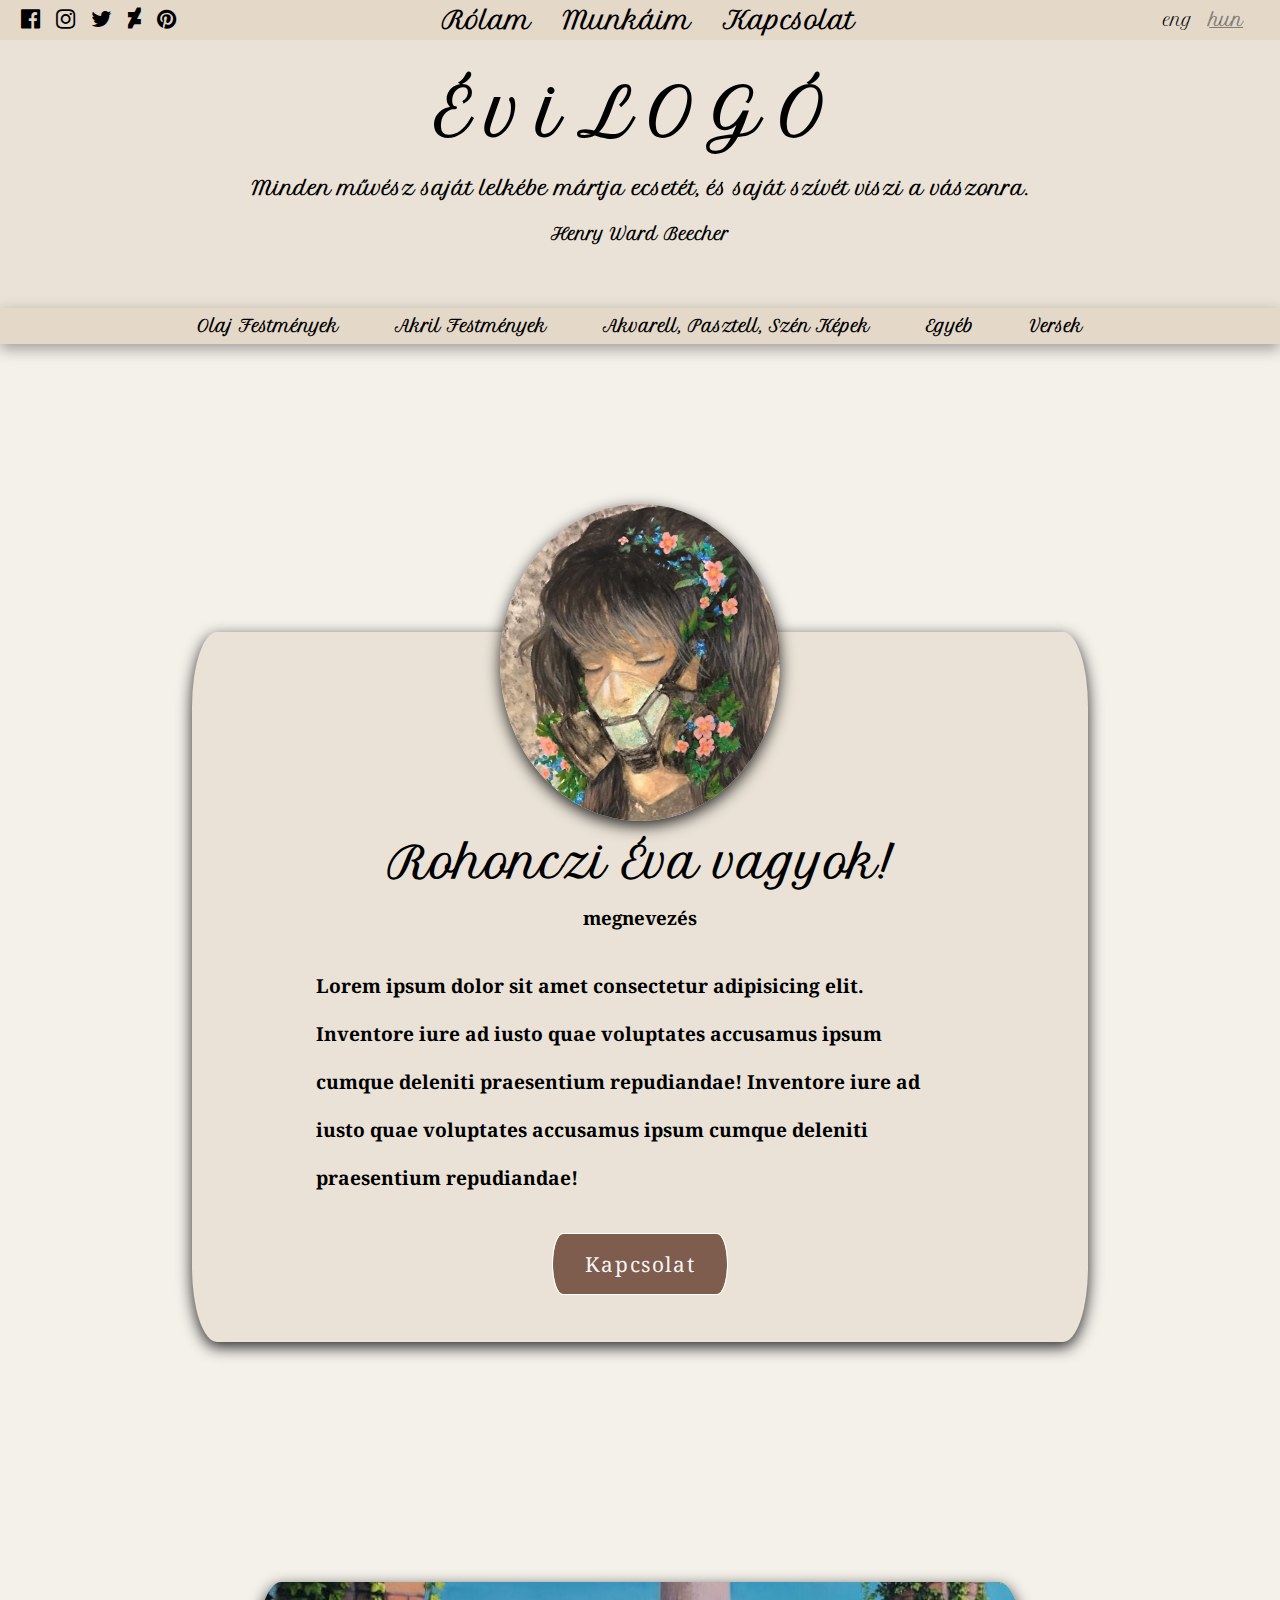
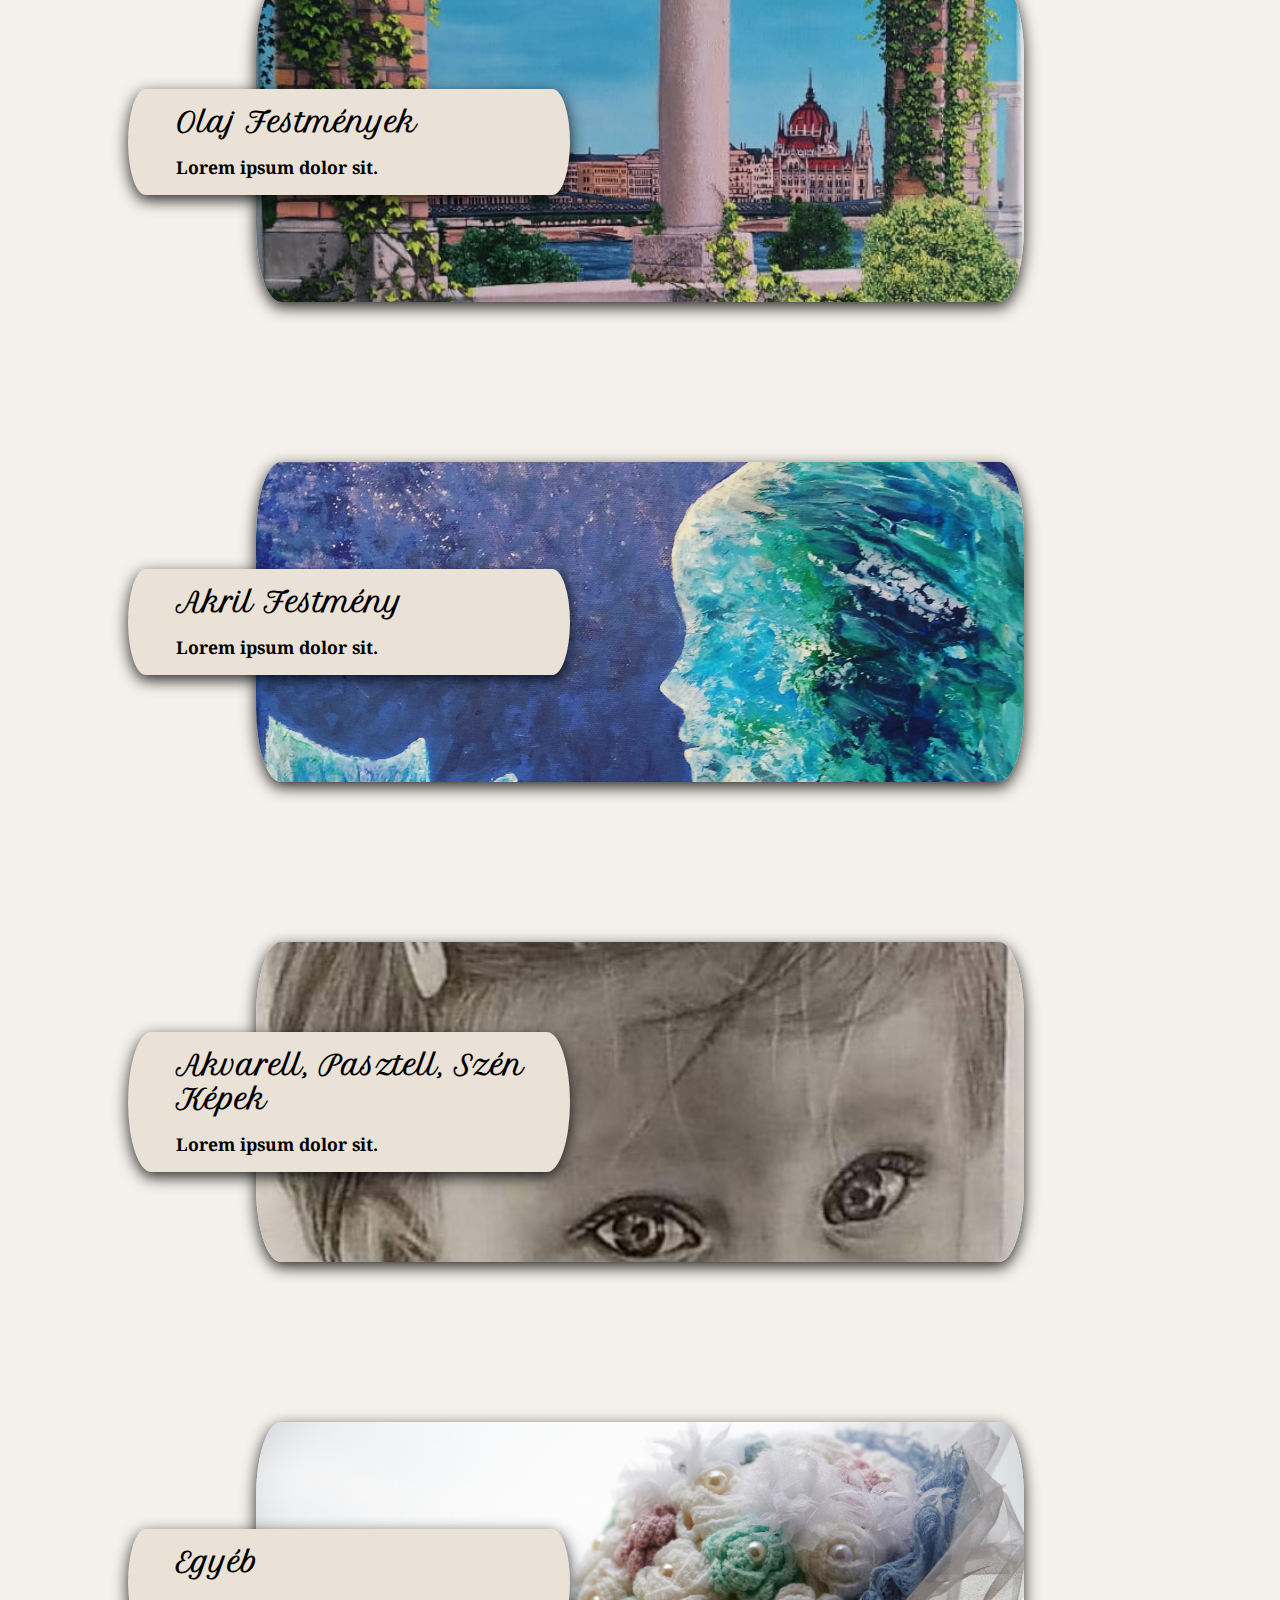
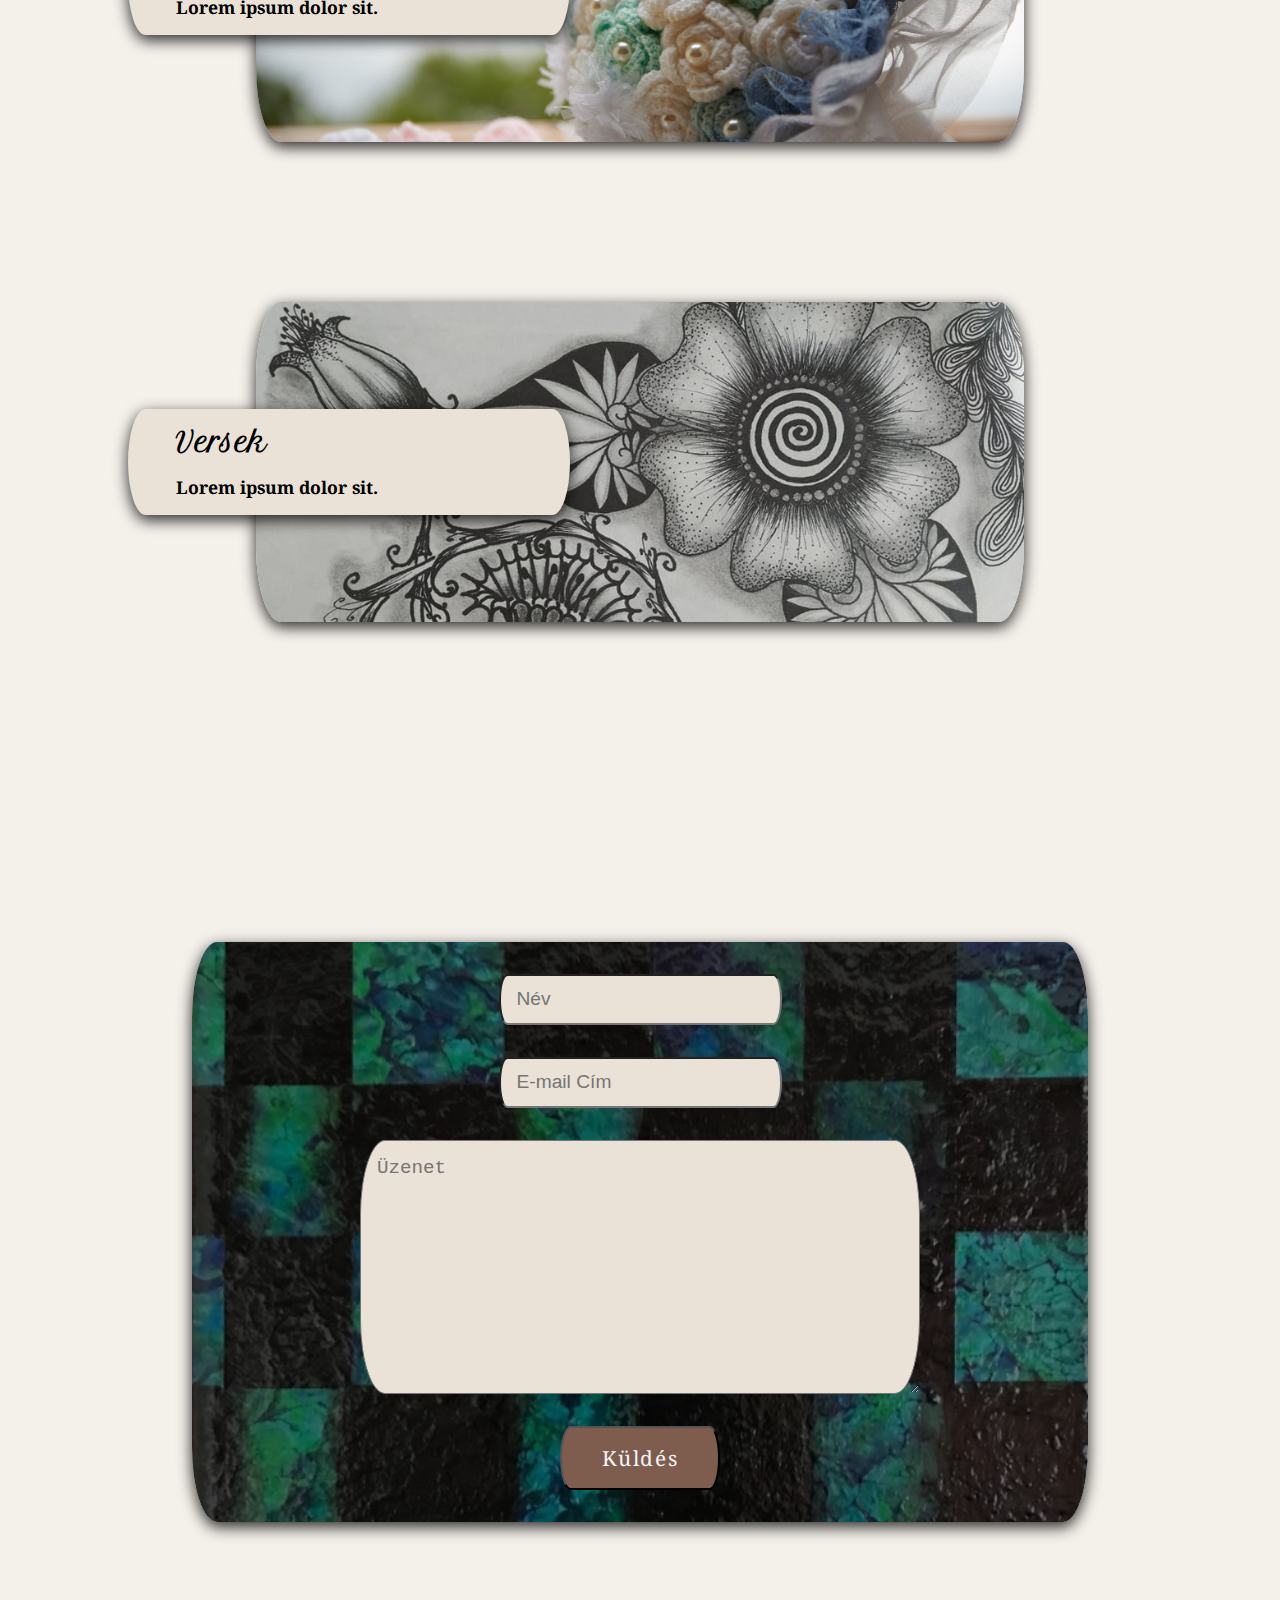
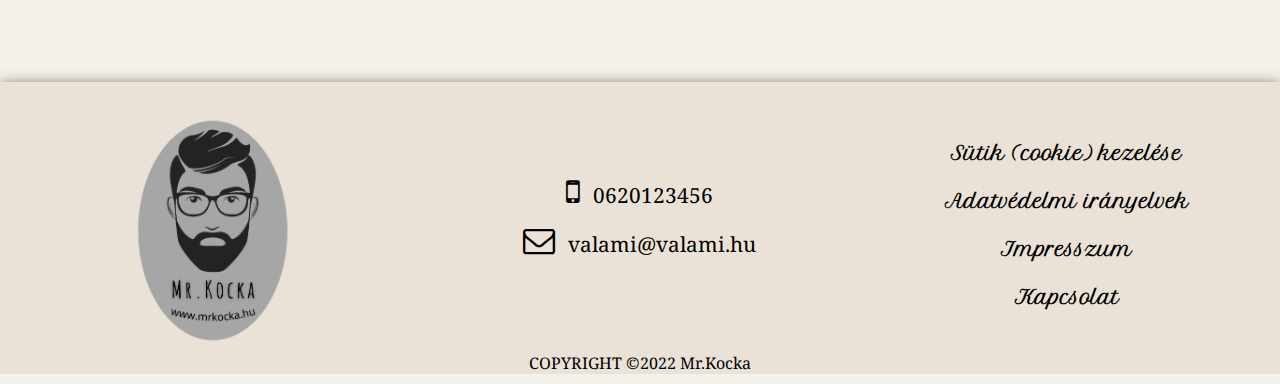
==== index.html @ c89735eb "save4_05.08" ====
<!DOCTYPE html>
<html lang="hu">
<head>
    <meta charset="UTF-8">
    <meta http-equiv="X-UA-Compatible" content="IE=edge">
    <meta name="viewport" content="width=device-width, initial-scale=1.0">
    <script src="https://cdnjs.cloudflare.com/ajax/libs/jquery/3.6.0/jquery.min.js" integrity="sha512-894YE6QWD5I59HgZOGReFYm4dnWc1Qt5NtvYSaNcOP+u1T9qYdvdihz0PPSiiqn/+/3e7Jo4EaG7TubfWGUrMQ==" crossorigin="anonymous" referrerpolicy="no-referrer"></script>
    <link rel="stylesheet" href="https://cdnjs.cloudflare.com/ajax/libs/font-awesome/4.7.0/css/font-awesome.css" integrity="sha512-5A8nwdMOWrSz20fDsjczgUidUBR8liPYU+WymTZP1lmY9G6Oc7HlZv156XqnsgNUzTyMefFTcsFH/tnJE/+xBg==" crossorigin="anonymous" referrerpolicy="no-referrer" />
    <link rel="preconnect" href="https://fonts.googleapis.com">
    <link rel="preconnect" href="https://fonts.gstatic.com" crossorigin>
    <link href="https://fonts.googleapis.com/css2?family=Petit+Formal+Script&display=swap" rel="stylesheet">
    <link rel="preconnect" href="https://fonts.googleapis.com">
    <link rel="preconnect" href="https://fonts.gstatic.com" crossorigin>
    <link href="https://fonts.googleapis.com/css2?family=Noto+Serif&display=swap" rel="stylesheet">
    <link rel="stylesheet" href="./css/style.css">
    <link rel="stylesheet" media="screen and (max-width:980px)" href="./css/tablet.css">
    <link rel="stylesheet" media="screen and (max-width:450px)" href="./css/phone.css">
    <title>EvaPage</title>
</head>
<body>
    <div class="containerbtn">
        <div class="gotopbtn">
            <i class="fa fa-arrow-up" aria-hidden="true"></i>
        </div>
    </div>

    <header>
        <nav class="navUp">
            <div class="socIcon">
                <a href="#"><i class="fa fa-facebook-official" aria-hidden="true"></i></a>
                <a href="#"><i class="fa fa-instagram" aria-hidden="true"></i></a>
                <a href="#"><i class="fa fa-twitter" aria-hidden="true"></i></a>
                <a href="#"><i class="fa fa-deviantart" aria-hidden="true"></i></a>
                <a href="#"><i class="fa fa-pinterest" aria-hidden="true"></i></a>
            </div>
            <div class="navLink">
                <a href="#aboutImage">Rólam</a>
                <a href="#portfolio">Munkáim</a>
                <a href="#contact">Kapcsolat</a>
            </div>
            <div class="language">
                <span>eng</span>
                <span>hun</span>
            </div>
        </nav>
        <div class="banner">
            <h1>ÉviLOGÓ</h1>
            <p>Minden művész saját lelkébe mártja ecsetét, és saját szívét viszi a vászonra.</p>
            <p>Henry Ward Beecher</p>
        </div>
        <nav class="navDown">
            <div class="navDownLink">
                <a href="#">Olaj Festmények</a>
                <a href="#">Akril Festmények</a>
                <a href="#">Akvarell, Pasztell, Szén Képek</a>
                <a href="#">Egyéb</a>
                <a href="#">Versek</a>
            </div>
            <span class="menuButton">
                <i id="js-openButton" class=" fa fa-caret-square-o-down"></i>
                <i id="js-minusButton" class=" fa fa-minus-square-o"></i>
            </span>
        </nav>
       
    </header>
        <nav id="js-mobilMenu" class="">
            <a href="#">Olaj Festmények</a>
            <a href="#">Akril Festmények</a>
            <a href="#">Akvarell, Pasztell, Szén Képek</a>
            <a href="#">Egyéb</a>
            <a href="#">Versek</a>
        </nav>
    <main>
        <section id="about">
            <img id="aboutImage" src="./img/profil.jpg" alt="profilkep">
            <h2>Rohonczi Éva vagyok!</h2>
            <h3>megnevezés</h3>
            <div class="aboutText">
                <p>Lorem ipsum dolor sit amet consectetur adipisicing elit. Inventore iure ad iusto quae voluptates accusamus ipsum cumque deleniti praesentium repudiandae!
                    Inventore iure ad iusto quae voluptates accusamus ipsum cumque deleniti praesentium repudiandae!
                </p>
            </div>
            <a href=""><span class="contactButton">Kapcsolat</span></a>
        </section>

        <section id="portfolio">
            <div  class="box box1">
                <a class="whiteText" href="#">
                        <div class="text">
                            <h2>Olaj Festmények</h2>
                            <h3>Lorem ipsum dolor sit.</h3>
                        </div>
                        <!-- <span><i class="fa fa-share" aria-hidden="true"></i> -->
                        </span>
                </a>
            </div>

            <div  class="box box2">
                <a class="whiteText" href="#">
                        <div class="text">
                            <h2>Akril Festmény</h2>
                            <h3>Lorem ipsum dolor sit.</h3>
                        </div>
                        <!-- <span><i class="fa fa-share" aria-hidden="true"></i> -->
                        </span>
                </a>
            </div>

            <div  class="box box3">
                <a class="whiteText" href="#">
                        <div class="text">
                            <h2>Akvarell, Pasztell, Szén Képek</h2>
                            <h3>Lorem ipsum dolor sit.</h3>
                        </div>
                        <!-- <span><i class="fa fa-share" aria-hidden="true"></i> -->
                        </span>
                </a>
            </div>

            <div  class="box box4">
                <a class="whiteText" href="#">
                        <div class="text">
                            <h2>Egyéb</h2>
                            <h3>Lorem ipsum dolor sit.</h3>
                        </div>
                        <!-- <span><i class="fa fa-share" aria-hidden="true"></i> -->
                        </span>
                </a>
            </div>

            <div  class="box box5">
                <a class="whiteText" href="#">
                        <div class="text">
                            <h2>Versek</h2>
                            <h3>Lorem ipsum dolor sit.</h3>
                        </div>
                        <!-- <span><i class="fa fa-share" aria-hidden="true"></i> -->
                        </span>
                </a>
            </div>

        </section>

        <section id="contact">
            <form action=""  method="POST" class="form">
                <input type="text" name="name" class="input" placeholder="Név">
                <input type="email" name="email" class="input" placeholder="E-mail Cím">
                <textarea name="msg" id="msg" cols="30" rows="10" placeholder="Üzenet"></textarea>
                <input  class="btn" type="submit" value="Küldés" id="send">
            </form>
        </section>
 
    </main>
    <footer>
       <section class="footerContent">
            <div class="footerImage">
                <a href="#"><img src="./img/mr.logo_3.png" alt="mrkockaLogo"></a>
                
            </div>
            <div class="footerAdress">
                <span><i class="fa fa-mobile" aria-hidden="true"></i> 0620123456</span>
                <span> <i class="fa fa-envelope-o" aria-hidden="true"></i> valami@valami.hu</span>
            </div>
            <div class="footerMenu">
                <span><a href="#">Sütik (cookie) kezelése</a></span>
                <span><a href="#">Adatvédelmi irányelvek</a></span>
                <span><a href="#">Impresszum</a></span>
                <span><a href="#">Kapcsolat</a></span>
            </div>

       </section>
       <section class="copyright">
            <p>COPYRIGHT ©2022 Mr.Kocka</p>
       </section>
    </footer>

    <script src="./js/main.js"></script>
</body>
</html>
---- css/style.css ----
* {
    margin: 0;
    padding: 0;
    box-sizing: border-box;
}

body{
    background-color:#eae2d685
}
html{
    scroll-behavior: smooth;
} 
a{
    text-decoration: none;
}

.gotopbtn{
    position: fixed;
    width: 80px;
    height: 80px;
    background-color: #7e5c4e;
    top: -120px;
    right: 50px;
    text-align: center;
    line-height: 50px;
    display: flex;
    justify-content: center;
    align-items: center;
    color: black;
    font-size: 30px;
    border-radius: 50%;
    cursor: pointer;
    transition: .6s ease-out;
}

.gotopbtn.active{
    top: calc(100% - 100px);
}

.gotopbtn:hover{
    background-color: #7e5c4e7e; 

}

.gotopbtn::before,
.gotopbtn::after{
    content: "";
    width: 80px;
    height: 80px;
    border-radius: 50%;
    border: 1px solid #7e5c4e;
    position: absolute;
    left: 0;
    box-sizing: border-box;
    animation: waves 2s linear infinite;
}

.gotopbtn::after{
    animation-delay: 1s;
}

.gotopbtn:hover::before,
.gotopbtn:hover::after{
    border-color: #7e5c4e7e; 
    
 
}

@keyframes waves{
    to{
        transform: scale(2);
        opacity: 0;
    }
}


/*--------------------------------------------------------------HEADER------------------------------------------------------------------------------------------*/

/*Felső menü*/
.navUp{
    background-color: #E4D8C9; 
    height: 2.5rem;
    display: flex;
    
}
.socIcon{
    /* background-color: rgba(0, 0, 255, 0.247); */
    width: 33.33%;
    font-size: 1.4rem;
    padding: .3rem;
    display: flex;
    align-items: center;
   
 
}

.socIcon .fa{
    margin-right: 1rem;
    color: black;
    
}

.socIcon .fa:hover{
    color: rgba(0, 0, 0, 0.418);
    cursor: pointer;
    font-size: 1.5rem;
}



.socIcon:first-child{
     margin-left: 1rem;
}
.navLink{
   /*  background-color: rgba(0, 0, 0, 0.322);  */
    width: 40%;
    display: flex;
    justify-content: center;
    align-items: center;
    font-family: 'Petit Formal Script', cursive;
    gap: 2rem;
}
.navLink a {
    text-decoration: none;
    color: black;
    font-weight: bold;
    font-size: 1.5rem;
    text-align: center;
   
}
.navLink a:hover{
    color: rgba(0, 0, 0, 0.418);
    cursor: pointer;
}

.language{
    width: 33.33%;
    font-size: 1rem;
    padding: .3rem;
    display: flex;
    align-items: center;
    justify-content: end;
    gap: 1rem;
    font-family: 'Petit Formal Script', cursive;
    font-weight: 500;
}

.language :last-child{
    margin-right: 2rem;
    text-decoration: underline;
    color: rgba(0, 0, 0, 0.418);
    font-weight:900
}

.language span:hover{
    color: rgba(0, 0, 0, 0.418);
    cursor: pointer;
}

/*Középső szakasz a logonak*/
.banner{
    background-color:#EAE2D6;
    height: auto;
    display: flex;
    flex-direction: column;
    justify-content: center;
    align-items: center;
    font-family: 'Petit Formal Script', cursive;
    text-align: center;
    padding: 2rem;
    gap: 1.5rem;
}
.banner h1{
    font-size: 4rem;
    letter-spacing: 1rem;
    padding-bottom: 4rem 0 1rem 0;
}
.banner p{
    font-size: 1.2rem;
    font-weight: bold;
    text-align: center;
}

.banner :last-child{
    padding-bottom: 2rem;
    font-size: 1rem;
    
}

/*Alsó menü*/

.navDown{
    background-color: #E4D8C9; 
    height:auto;
    display: flex;
    justify-content: center;
    box-shadow: rgba(0, 0, 0, 0.35) 0px 5px 15px;
    

    
}
.navDownLink{
    width: 100%;
    height: 100%;
    display: flex;
    justify-content: center;
    align-items: center;
    gap: 2.5rem;
    
}
.menuButton{
    display: none;
}
.navDownLink a{
    text-decoration: none;
    color: black;
    font-weight: bold;
    padding: .5rem;
    font-family: 'Petit Formal Script', cursive;
    text-align: center;
    font-size: 1rem;
}

.navDownLink a:hover {
    cursor: pointer;
    color: rgba(0, 0, 0, 0.418);
}


#js-mobilMenu{
    display: none;
}

/*--------------------------------------------------------------ABOUT------------------------------------------------------------------------------------------*/
#about{
    display: flex;
    flex-direction: column;
    align-items: center;
    margin: 18rem auto 15rem auto;
    width: 70%;
    height: auto;
    padding: 0 3rem 0 3rem;
    background-color:#EAE2D6;
    border-radius: 25px/75px;
    box-shadow: rgba(0, 0, 0, 0.836) 0px 5px 15px;


}
#about h2{
    font-family: 'Petit Formal Script', cursive;
    margin-bottom: 1rem;
    font-size: 2.6rem;
}

#about h3{
    font-family: 'Noto Serif', serif;
    margin-bottom: 1rem;
}

.aboutText{
    width: 85%;
    padding: 1rem;
    font-family: 'Noto Serif', serif;
    line-height: 250%;
    text-align: start;
    font-weight:bold;
    font-size: 1.2rem;

}

#about a{
    text-decoration: none;
    margin: 2rem 0 4rem 0;
}

.contactButton {
    font-family: 'Noto Serif', serif;
    outline: 1px solid white;
    background-color: #7e5c4e;
    color: whitesmoke;
    font-size: 1.3rem;
    letter-spacing: .1rem;
    margin: 2rem 0 4rem 0;
    padding: 1rem 2rem 1rem 2rem ;
    border-radius: 25px/75px;
}

#about a{
    -webkit-animation: heartbeat 1.5s ease-in-out infinite both;
	        animation: heartbeat 1.5s ease-in-out infinite both;
}

/* ----------------------------------------------
 * Generated by Animista on 2022-4-5 13:51:27
 * Licensed under FreeBSD License.
 * See http://animista.net/license for more info. 
 * w: http://animista.net, t: @cssanimista
 * ---------------------------------------------- */

/**
 * ----------------------------------------
 * animation heartbeat
 * ----------------------------------------
 */
 @-webkit-keyframes heartbeat {
    from {
      -webkit-transform: scale(1);
              transform: scale(1);
      -webkit-transform-origin: center center;
              transform-origin: center center;
      -webkit-animation-timing-function: ease-out;
              animation-timing-function: ease-out;
    }
    10% {
      -webkit-transform: scale(0.91);
              transform: scale(0.91);
      -webkit-animation-timing-function: ease-in;
              animation-timing-function: ease-in;
    }
    17% {
      -webkit-transform: scale(0.98);
              transform: scale(0.98);
      -webkit-animation-timing-function: ease-out;
              animation-timing-function: ease-out;
    }
    33% {
      -webkit-transform: scale(0.87);
              transform: scale(0.87);
      -webkit-animation-timing-function: ease-in;
              animation-timing-function: ease-in;
    }
    45% {
      -webkit-transform: scale(1);
              transform: scale(1);
      -webkit-animation-timing-function: ease-out;
              animation-timing-function: ease-out;
    }
  }
  @keyframes heartbeat {
    from {
      -webkit-transform: scale(1);
              transform: scale(1);
      -webkit-transform-origin: center center;
              transform-origin: center center;
      -webkit-animation-timing-function: ease-out;
              animation-timing-function: ease-out;
    }
    10% {
      -webkit-transform: scale(0.91);
              transform: scale(0.91);
      -webkit-animation-timing-function: ease-in;
              animation-timing-function: ease-in;
    }
    17% {
      -webkit-transform: scale(0.98);
              transform: scale(0.98);
      -webkit-animation-timing-function: ease-out;
              animation-timing-function: ease-out;
    }
    33% {
      -webkit-transform: scale(0.87);
              transform: scale(0.87);
      -webkit-animation-timing-function: ease-in;
              animation-timing-function: ease-in;
    }
    45% {
      -webkit-transform: scale(1);
              transform: scale(1);
      -webkit-animation-timing-function: ease-out;
              animation-timing-function: ease-out;
    }
  }

.contactButton:hover{
    background-color: #7e5c4e7e;
    cursor: pointer;
}



#about img{
    max-width: 100%;
    width: 280px;
    height: auto;
    margin-bottom: 1rem;
    margin-top: -8rem;
    border-radius: 50%;
    box-shadow: rgba(0, 0, 0, 0.836) 0px 5px 15px;
}

/*--------------------------------------------------------------Portfolio------------------------------------------------------------------------------------------*/



.box{
    width: 60%;
    height: 20rem;
    margin: 10rem auto 0 auto ;
    border-radius: 25px/75px;
    padding: 1rem;
    display: flex;
    align-items:center;
    box-shadow: rgba(0, 0, 0, 0.836) 0px 5px 15px;
}


.box a{
    text-decoration: none;
    color: black;
    background-color:#EAE2D6;
    width: 60%;
    height: auto;
    padding: 1rem;
    margin-left: -9rem;
    border-radius: 25px/75px;
    box-shadow: rgba(0, 0, 0, 0.836) 0px 5px 15px;
    display: flex;
    justify-content:space-between;
    align-items: center;
    flex-wrap: wrap;
}

.box a:hover{
    background-color: #7e5c4ef1;
    color: whitesmoke;
}

.text{
    margin-left: 2rem;
}

.text h2 {
    padding-bottom: 1rem;
    font-size: 1.7rem;
    font-family: 'Petit Formal Script', cursive;
}
.text h3{
    font-family: 'Noto Serif', serif;
    font-size: 1.1rem;
}

.whiteText span{
    margin-right: 4rem;
    font-size: 2rem;
}


/* #portfolio:last-child{
        margin-bottom: 5rem;
}
 */


/*Boxok*/

.box1{
    background-image: url(../img/olaj2.jpg);
    background-repeat: no-repeat;
    background-position: center;
    background-size: cover;
}

.box2{
    background-image: url(../img/sello.jpg);
    background-repeat: no-repeat;
    background-position:center;
    background-size: cover;
}

.box3{
    background-image: url(../img/Akv.jpg);
    background-repeat: no-repeat;
    background-position: center;
    background-size:cover;
}

.box4{
    background-image: url(../img/./egyébb.jpg);
    background-repeat: no-repeat;
    background-position: center;
    background-size:cover;
}

.box5{
    background-image: url(../img/versek.jpg);
    background-repeat: no-repeat;
    background-position: center;
    background-size:cover;
}

/*------------------------------Contact----------------------------------------------------------*/

#contact{
    background-image: linear-gradient(rgba(0, 0, 0, 0.527),rgba(0, 0, 0, 0.527)), url(../img/contact_bg.jpg);
    background-repeat: no-repeat;
    background-position: center;
    background-size: cover;
    width: 70%;
    height: auto;
    padding: 2rem .5rem 2rem .5rem;
    margin:20rem auto 8rem auto;
    border-radius: 25px/75px;
    box-shadow: rgba(0, 0, 0, 0.836) 0px 5px 15px;
    display: flex;
    justify-content: center;
    align-items: center;
   
   
}
#contact form{
    display: flex;
    flex-direction: column;
    align-items: center;
    font-family: 'Noto Serif', serif;
    gap: 2rem;
}
#contact input{
    width:  auto;
    height: 3.2rem;
    font-size: 1.2rem;
    padding: 1rem;
    border-radius: 25px/75px;
    background-color:#EAE2D6;
}

#contact textarea{
    border-radius: 25px/75px;
    width: 35rem;
    padding: 1rem;
    font-size: 1.2rem;
    background-color:#EAE2D6;
}
#contact .btn{
    width: 10rem;
    font-family: 'Noto Serif', serif;
    background-color: #7e5c4e;
    color: whitesmoke;
    font-size: 1.3rem;
    letter-spacing: .1rem;
    border-radius: 25px/75px;
    height: auto;
   
}
#contact .btn:hover{

    cursor: pointer;
}

/*------------------------------Footer----------------------------------------------------------*/

footer{
    height: auto;
    background-color:#EAE2D6;
    box-shadow: rgba(0, 0, 0, 0.836) 0px 5px 15px;
    margin-top: 10rem;
    display: flex;
    flex-direction: column;
    justify-content: space-between;
}

.footerContent{
    display: flex;
    justify-content: space-evenly;
    align-items: center;
  /*   margin: 2rem auto 0 auto; */
}

.footerImage{
    width: 33.33%;
    display: flex;
    justify-content: center;
}

.footerImage img{
    width: 100%;
    max-width: 10rem;
    height: auto;
    padding-top: 2rem;
}

.footerAdress{
    display: flex;
    flex-direction: column;
    align-items: center;
    gap: 1rem;
    width: 33.33%;
    font-family: 'Noto Serif', serif;
    font-size: 1.3rem;
}

.footerAdress .fa{
    font-size: 2rem;
    margin-right: .5rem;
}

.footerMenu{
    display: flex;
    flex-direction: column;
    align-items: center;
    gap: 1.5rem;
    width: 33.33%;
    margin-top: 1rem;
    font-family: 'Petit Formal Script', cursive;
    font-size: 1.2rem;
    font-weight: 600;
    
}
.footerMenu a{
    color: black;
}

.footerMenu a:hover{
    color: rgba(0, 0, 0, 0.596);
}


.copyright{
    text-align: center;
    font-family: 'Noto Serif', serif;
}
---- css/tablet.css ----
.navUp{
    flex-direction: column;
    justify-content: center;
    height: auto;
    align-items: center;
}

.socIcon{
    width: 100%;
    justify-content: center;
    margin-bottom: 1rem;
}
.navLink{
    width: 80%;
    margin-bottom: 1rem;

}
.envelope{
    width: 100%;
}

.navDown{
   /*  background-color: blue; */
    justify-content: end;
}

.navDownLink{
    width: 80%;
    
    
}

.socIcon:last-child{
    margin-right: 0;
}

.socIcon:first-child{
     margin-left: 0; 
}

.language{
    width: 100%;
    font-size: 1rem;
    padding: .3rem;
    display: flex;
    align-items: center;
    justify-content: end;
    gap: 1rem;
    font-family: 'Petit Formal Script', cursive;
    font-weight: 500;
}

.language :last-child{
    margin-right: .5rem;
    text-decoration: underline;
    color: rgba(0, 0, 0, 0.418);
    font-weight:900
}


.navDownLink{
    display: none;
}

.menuButton{
    display: block;
    font-size: 2.8rem;
    padding: .5rem;
    margin-right: 1.5rem;
    cursor: pointer;
}
#js-minusButton {
    display: none;
}

 #js-mobilMenu{
    background-color:#eae2d6da;
    height: 25rem;
    width: 100%;
    position: absolute;
    display: flex;
    align-items: center;
    flex-direction: column;
    padding-top: 4rem;
    gap: 2rem;
    opacity: 0;
    /* opacity: transform 100ms ease-in-out; */
}

/* .nemu-active{
    display: flex;
} */

#js-mobilMenu a{
    text-decoration: none;
    color: black;
    font-weight: bold;
    font-family: 'Petit Formal Script', cursive;
    text-align: center;
    font-size: 1.5rem;
    letter-spacing: .3rem;
   
}



/*--------About----------------------*/
#about{
    width: 90%;
}


#about h2{
    font-size: 2.2rem;
    text-align: center;
}

#about h3{
    font-family: 'Noto Serif', serif;
    margin-bottom: 1rem;
}

.aboutText{
    width: 100%;
   
}


/*--------------------------------------------------------------Portfolio------------------------------------------------------------------------------------------*/
.box{
    justify-content: center;
    width: 90%;
}
.box a{
    width: 80%;
    height: auto;
    margin-top: 20rem;
    padding: 1rem;
    margin-left: 0;
}






/*--------Footer----------------------*/
.footerContent{
    flex-direction: column;
    gap: 2rem;
    
}
.footerAdress{
    order: 1;
    width: 100%;
 
}
.footerImage{
    order: 2;
}

.footerMenu{
    width: 100%;
}

/*------------------------------Contact----------------------------------------------------------*/


#contact textarea{
    width: 90%;
    
}
---- css/phone.css ----
.navLink{
    width: 100%;
     display: flex;
     justify-content: center;
     align-items: center;
     flex-direction: column;
     font-family: 'Petit Formal Script', cursive;
     gap: 1.2rem;
 }

 .navLink a {
    font-size: 1.3rem;
    letter-spacing: .2rem;
    
   
}


 /*Középső szakasz a logonak*/
.banner{
    background-color:#EAE2D6;
    height: 15rem;
    display: flex;
    flex-direction: column;
    justify-content: center;
    align-items: center;
    font-family: 'Petit Formal Script', cursive;
    text-align: center;
    /* padding: 2rem; */
}
.banner h1{
    font-size: 2rem;
    letter-spacing: .5rem;
    margin-bottom: 1rem;
}
.banner p{
    font-size: 1.2rem;
    font-weight: bold;
}


#js-mobilMenu{
    background-color:#eae2d6da;
    height: 22rem;
    width: 100%;
    position: absolute;
    display: flex;
    align-items: center;
    flex-direction: column;
    padding-top: 3rem;
    gap: 1.9rem;
    opacity: 0;
}

#js-mobilMenu a{
    font-size: 1.1rem;
    letter-spacing: .1rem;
}

/*--------------------------------------------------------------ABOUT------------------------------------------------------------------------------------------*/
#about{
    width: 90%;
    height: auto;
    padding: 1rem;
    background-color:#EAE2D6;
    border-radius: 25px/75px;
    box-shadow: rgba(0, 0, 0, 0.836) 0px 5px 15px;
}



#about h2{
    font-size: 1.7rem;
    text-align: center;
}

/*--------------------------------------------------------------Portfolio------------------------------------------------------------------------------------------*/

#portfolio{
    padding: 1rem;
}

.box{
    width: 100%;
    height: 20rem;
    margin: 10rem auto 0 auto ;
    border-radius: 25px/75px;
    padding: 1rem;
    display: flex;
    align-items:center;
    box-shadow: rgba(0, 0, 0, 0.836) 0px 5px 15px;
}

.box a {
    width: 100%;
    margin-left: 0rem;
    height: auto;
    justify-content:center;
}

/*------------------------------Contact----------------------------------------------------------*/

#contact{
    width: 90%;
    padding: 1rem;

}
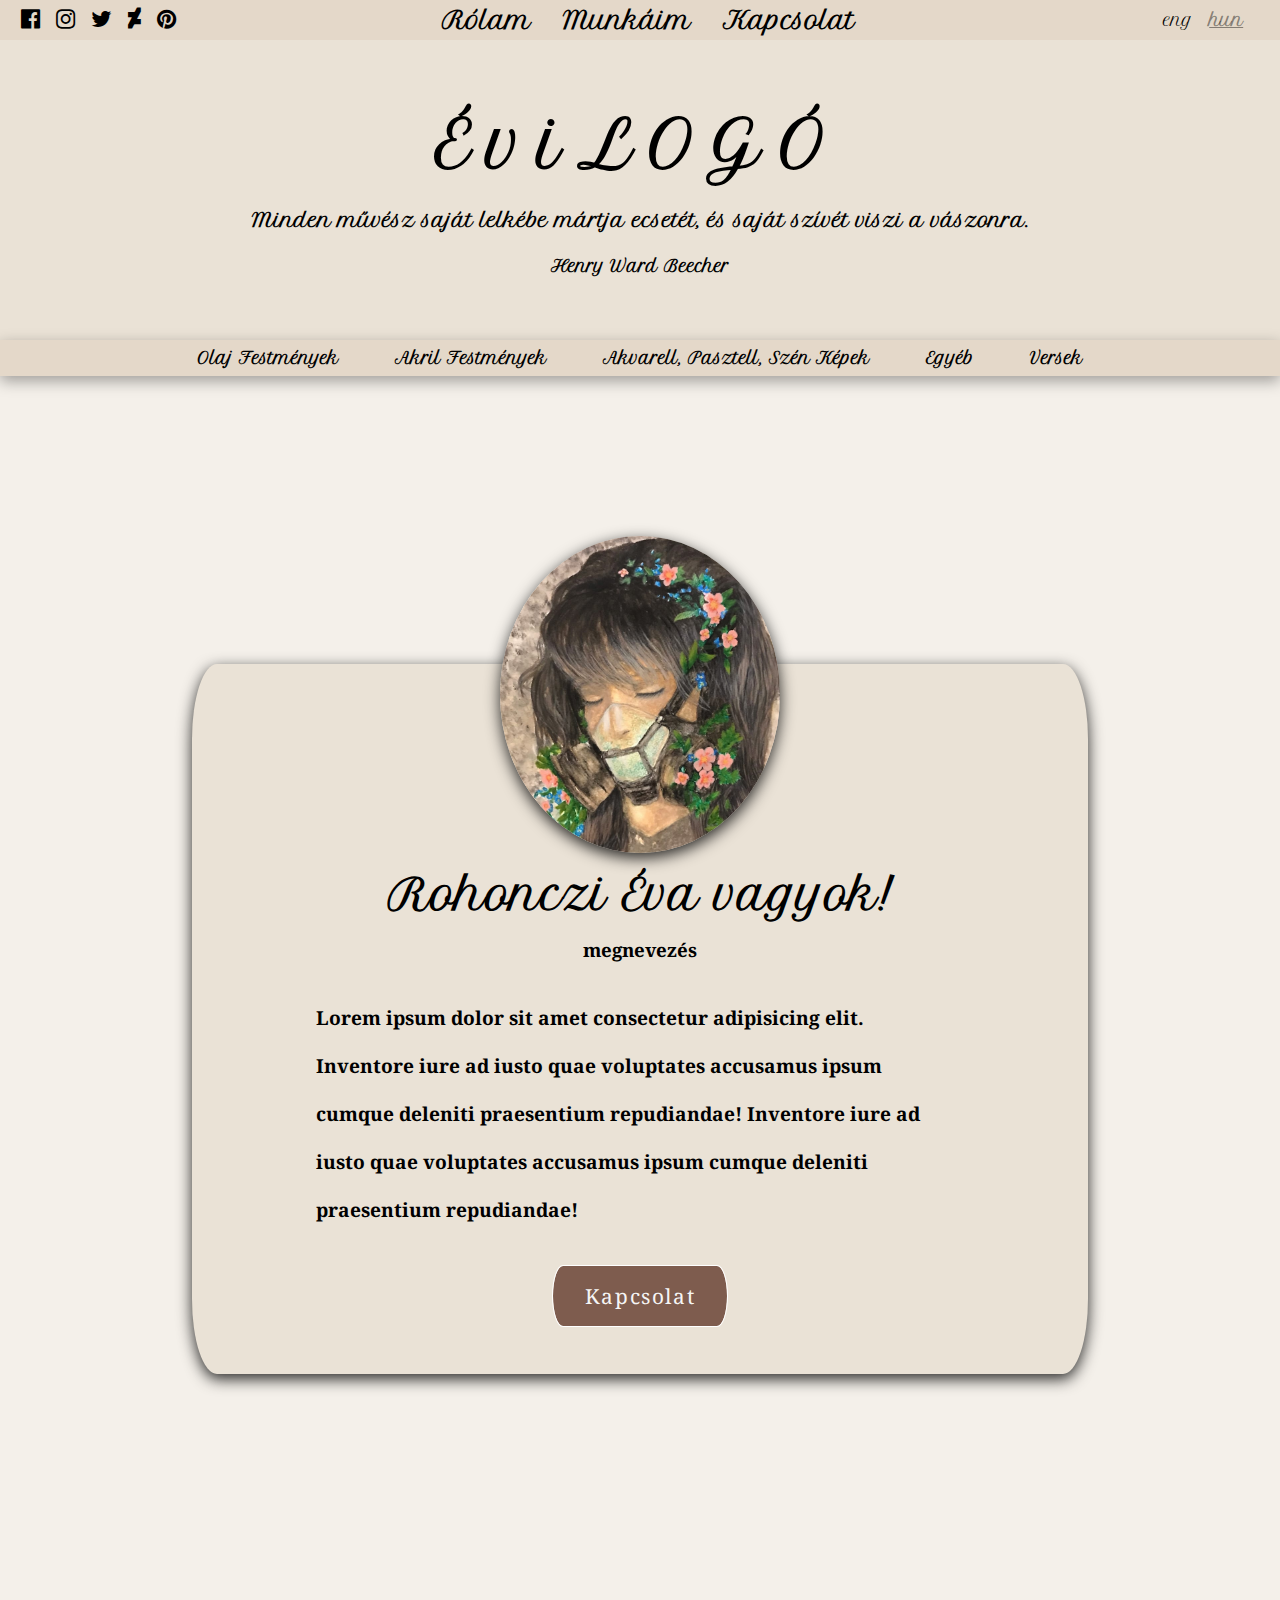
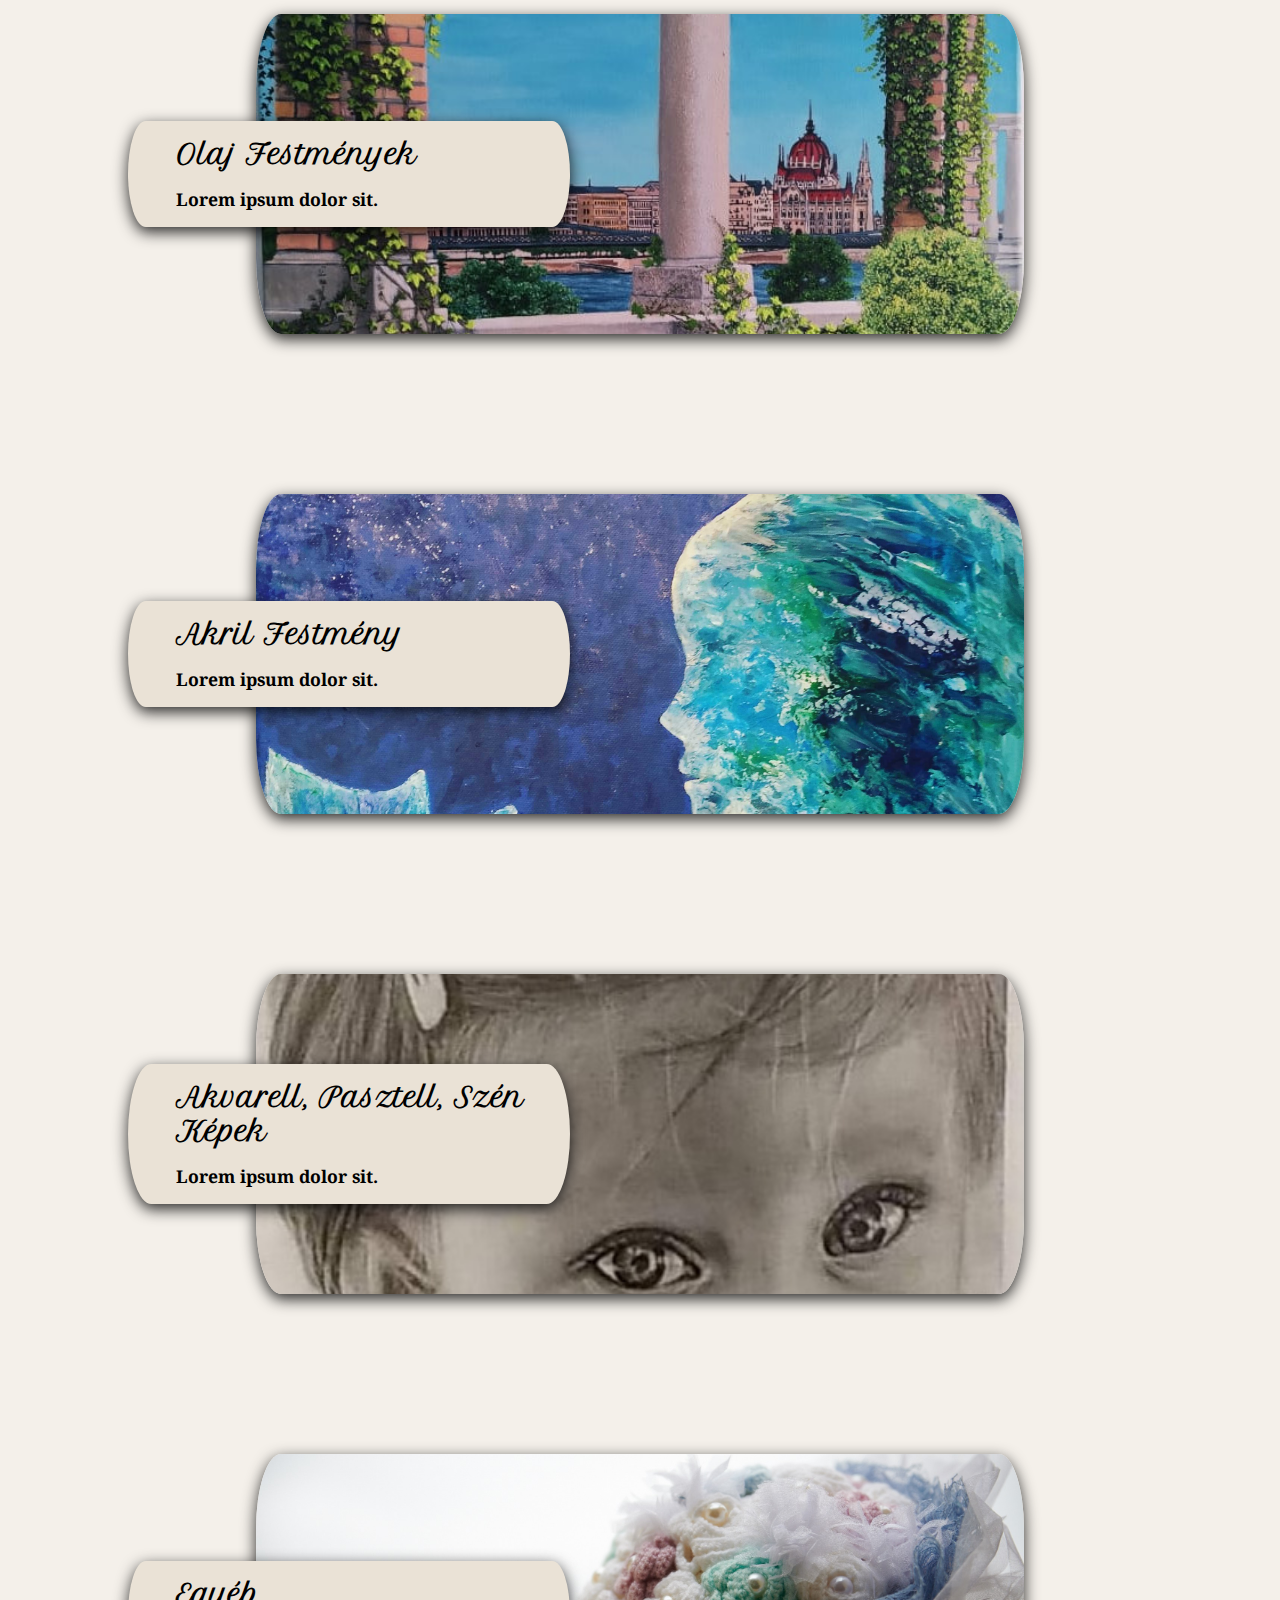
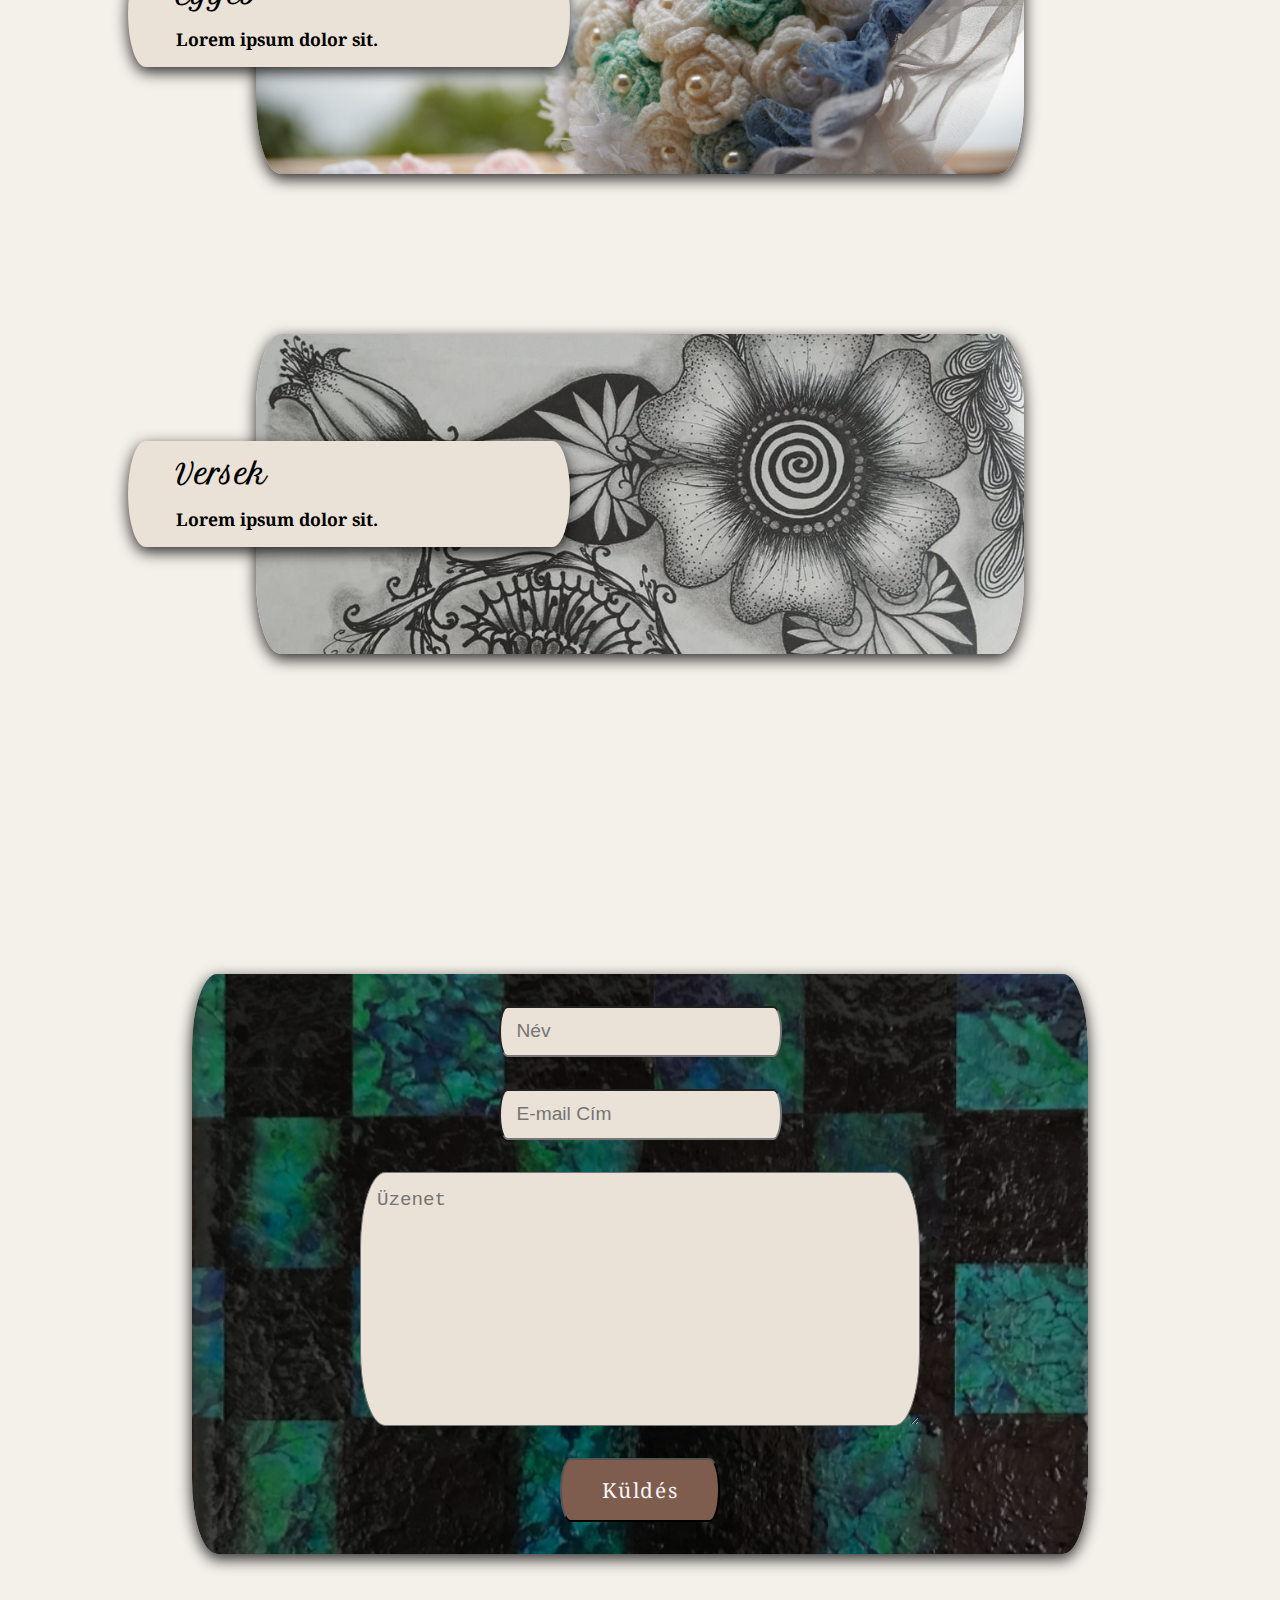
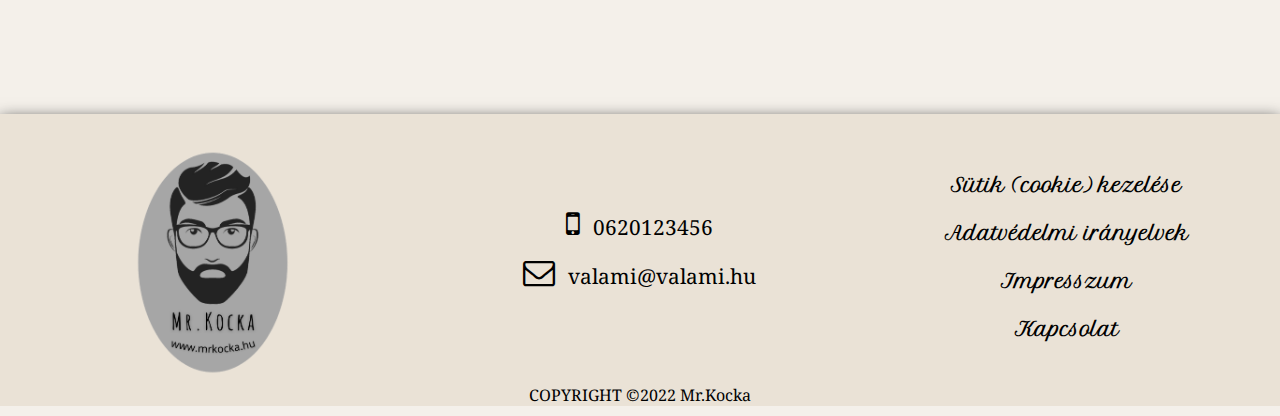
==== commit f795c0f0: "ISave2_05.11" ====
--- a/index.html
+++ b/index.html
@@ -38,6 +38,10 @@
                 <a href="#portfolio">Munkáim</a>
                 <a href="#contact">Kapcsolat</a>
             </div>
+            <span class="menuButton">
+                <i id="js-openButton" class=" fa fa-caret-square-o-down"></i>
+                <i id="js-minusButton" class=" fa fa-minus-square-o"></i>
+            </span>
             <div class="language">
                 <span>eng</span>
                 <span>hun</span>
@@ -56,10 +60,6 @@
                 <a href="#">Egyéb</a>
                 <a href="#">Versek</a>
             </div>
-            <span class="menuButton">
-                <i id="js-openButton" class=" fa fa-caret-square-o-down"></i>
-                <i id="js-minusButton" class=" fa fa-minus-square-o"></i>
-            </span>
         </nav>
        
     </header>
--- a/css/style.css
+++ b/css/style.css
@@ -159,7 +159,7 @@
 
 /*Középső szakasz a logonak*/
 .banner{
-    background-color:#EAE2D6;
+    background-color:#EAE2D6; 
     height: auto;
     display: flex;
     flex-direction: column;
@@ -167,13 +167,13 @@
     align-items: center;
     font-family: 'Petit Formal Script', cursive;
     text-align: center;
-    padding: 2rem;
+    padding: 4rem 0 4rem 0;
     gap: 1.5rem;
 }
 .banner h1{
     font-size: 4rem;
     letter-spacing: 1rem;
-    padding-bottom: 4rem 0 1rem 0;
+    
 }
 .banner p{
     font-size: 1.2rem;
@@ -182,7 +182,7 @@
 }
 
 .banner :last-child{
-    padding-bottom: 2rem;
+    /* padding-bottom: 2rem; */
     font-size: 1rem;
     
 }
@@ -195,9 +195,6 @@
     display: flex;
     justify-content: center;
     box-shadow: rgba(0, 0, 0, 0.35) 0px 5px 15px;
-    
-
-    
 }
 .navDownLink{
     width: 100%;
--- a/css/tablet.css
+++ b/css/tablet.css
@@ -66,15 +66,17 @@
     display: block;
     font-size: 2.8rem;
     padding: .5rem;
-    margin-right: 1.5rem;
     cursor: pointer;
-}
+    text-align:center;
+    width: 100%;
+  
+} 
 #js-minusButton {
     display: none;
 }
 
  #js-mobilMenu{
-    background-color:#eae2d6da;
+    background-color:#eae2d6f3;
     height: 25rem;
     width: 100%;
     position: absolute;
@@ -83,13 +85,10 @@
     flex-direction: column;
     padding-top: 4rem;
     gap: 2rem;
+    top: 10rem;
     opacity: 0;
-    /* opacity: transform 100ms ease-in-out; */
 }
 
-/* .nemu-active{
-    display: flex;
-} */
 
 #js-mobilMenu a{
     text-decoration: none;
@@ -101,6 +100,13 @@
     letter-spacing: .3rem;
    
 }
+
+
+
+.banner{
+    box-shadow: rgba(0, 0, 0, 0.35) 0px 5px 15px;
+}
+
 
 
 
--- a/css/phone.css
+++ b/css/phone.css
@@ -17,26 +17,19 @@
 
 
  /*Középső szakasz a logonak*/
-.banner{
-    background-color:#EAE2D6;
-    height: 15rem;
-    display: flex;
-    flex-direction: column;
-    justify-content: center;
-    align-items: center;
-    font-family: 'Petit Formal Script', cursive;
-    text-align: center;
-    /* padding: 2rem; */
-}
+
 .banner h1{
     font-size: 2rem;
     letter-spacing: .5rem;
-    margin-bottom: 1rem;
+    padding: 1rem 0 1rem 1rem;
+   
 }
-.banner p{
-    font-size: 1.2rem;
-    font-weight: bold;
-}
+
+/* .banner :last-child{
+    padding-bottom: 8rem;
+   
+    
+} */
 
 
 #js-mobilMenu{
@@ -47,7 +40,7 @@
     display: flex;
     align-items: center;
     flex-direction: column;
-    padding-top: 3rem;
+    padding-top: 1rem;
     gap: 1.9rem;
     opacity: 0;
 }
@@ -62,6 +55,7 @@
     width: 90%;
     height: auto;
     padding: 1rem;
+    margin: 22rem auto 3rem auto;
     background-color:#EAE2D6;
     border-radius: 25px/75px;
     box-shadow: rgba(0, 0, 0, 0.836) 0px 5px 15px;
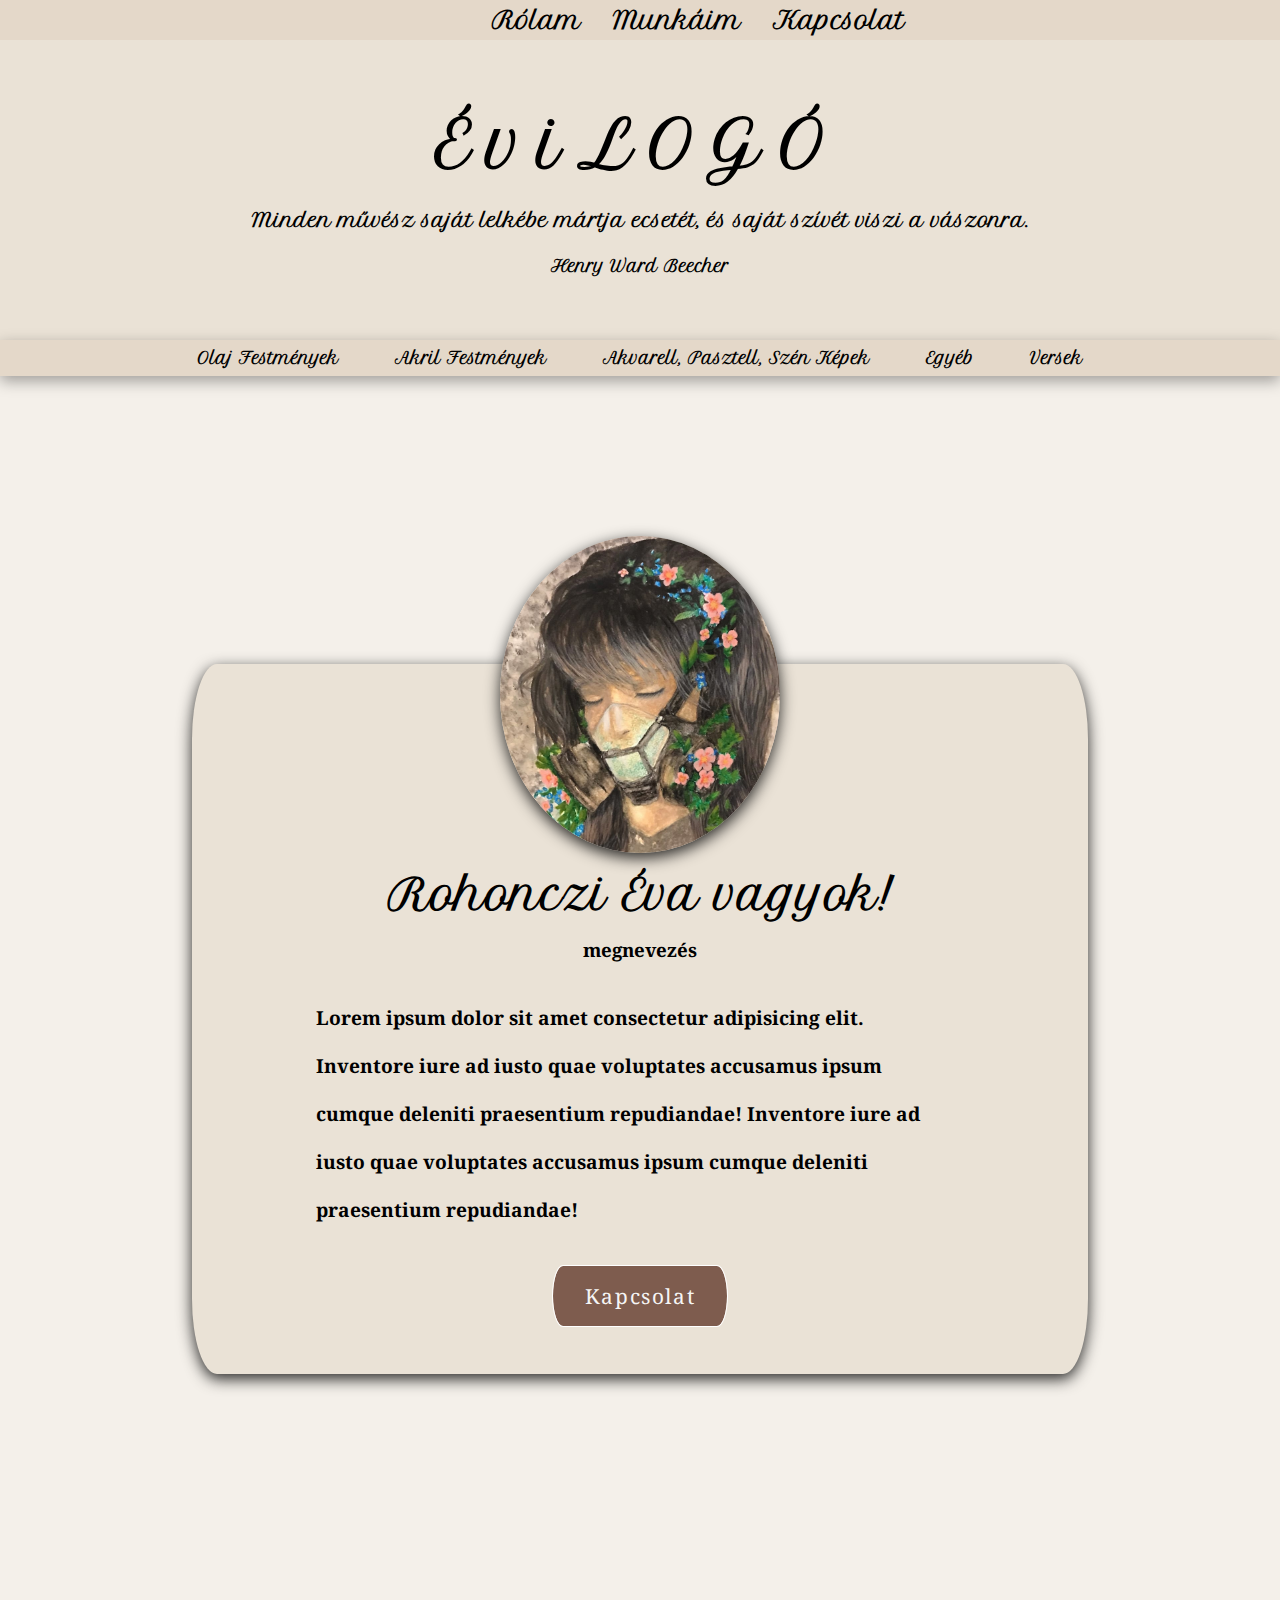
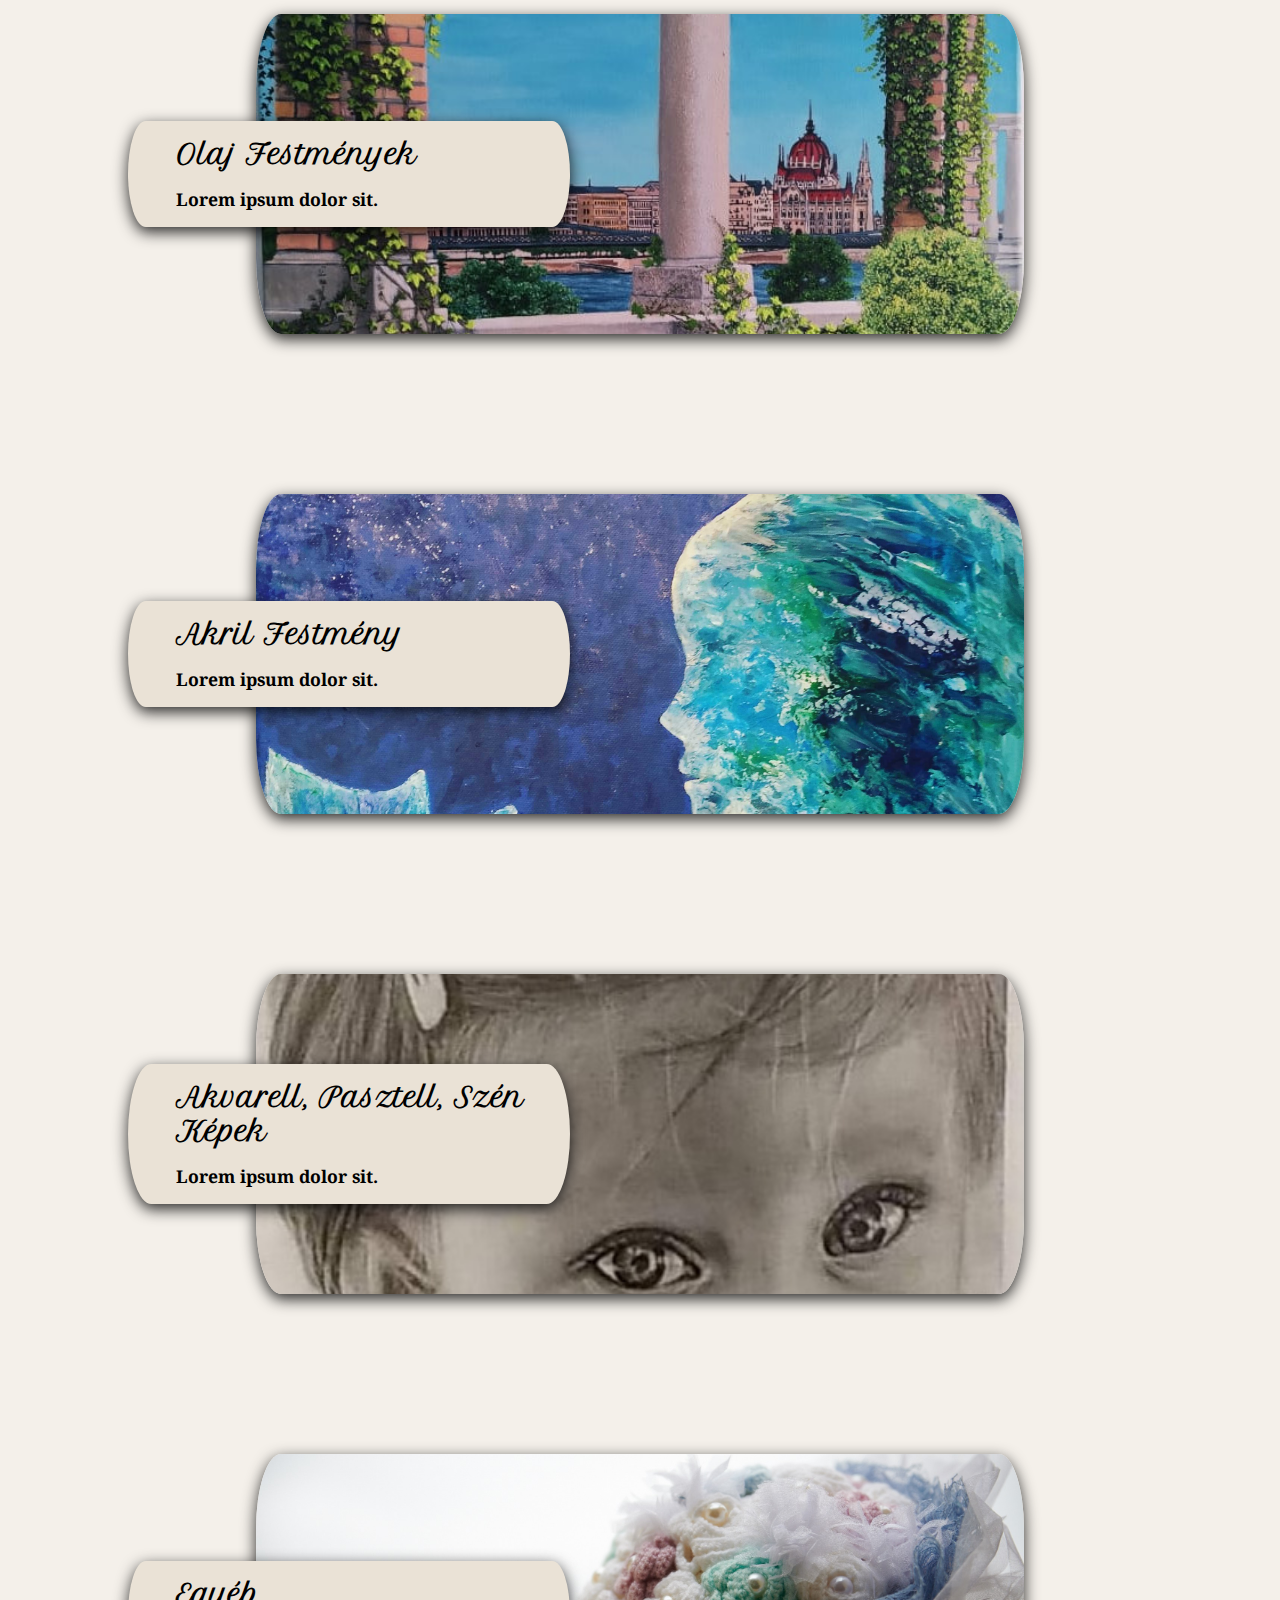
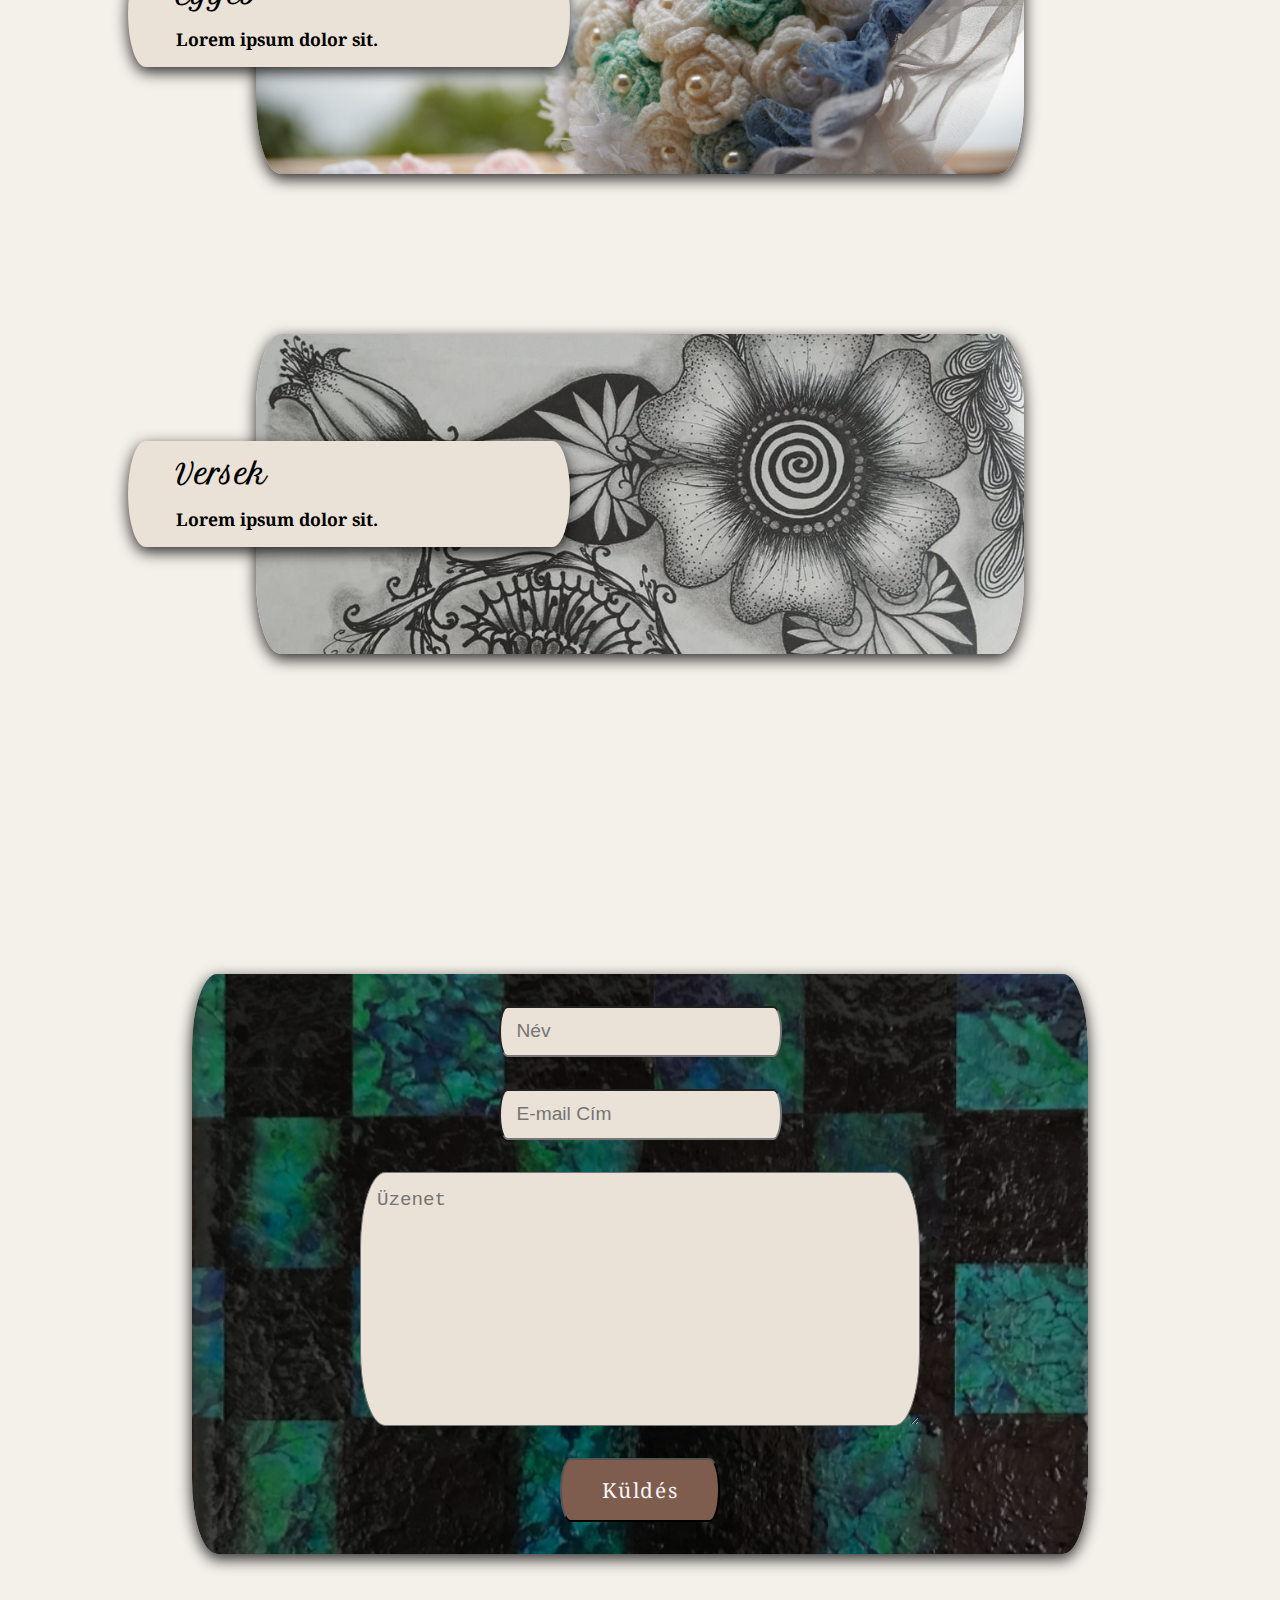
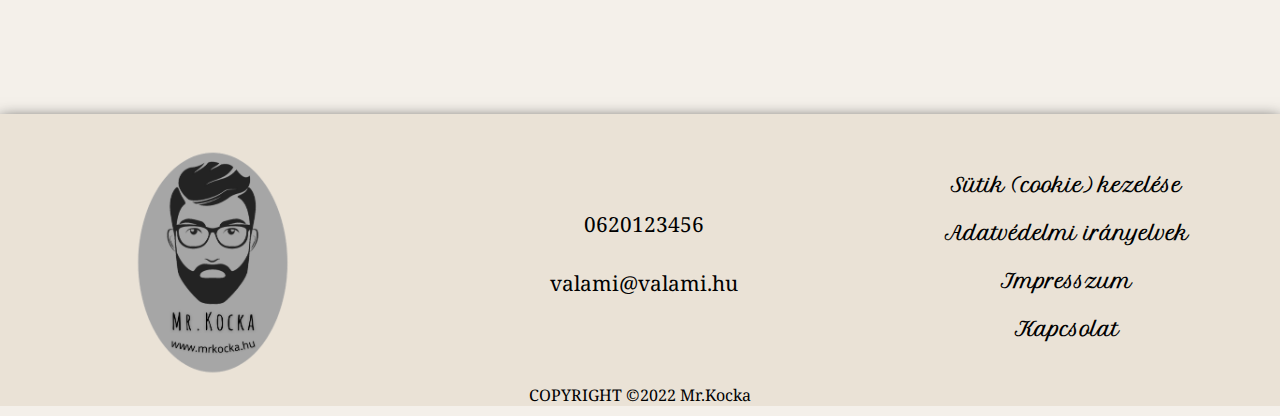
==== commit 2d7aa874: "save_1_06.28" ====
--- a/index.html
+++ b/index.html
@@ -5,7 +5,8 @@
     <meta http-equiv="X-UA-Compatible" content="IE=edge">
     <meta name="viewport" content="width=device-width, initial-scale=1.0">
     <script src="https://cdnjs.cloudflare.com/ajax/libs/jquery/3.6.0/jquery.min.js" integrity="sha512-894YE6QWD5I59HgZOGReFYm4dnWc1Qt5NtvYSaNcOP+u1T9qYdvdihz0PPSiiqn/+/3e7Jo4EaG7TubfWGUrMQ==" crossorigin="anonymous" referrerpolicy="no-referrer"></script>
-    <link rel="stylesheet" href="https://cdnjs.cloudflare.com/ajax/libs/font-awesome/4.7.0/css/font-awesome.css" integrity="sha512-5A8nwdMOWrSz20fDsjczgUidUBR8liPYU+WymTZP1lmY9G6Oc7HlZv156XqnsgNUzTyMefFTcsFH/tnJE/+xBg==" crossorigin="anonymous" referrerpolicy="no-referrer" />
+    <link rel="stylesheet" href="https://cdnjs.cloudflare.com/ajax/libs/font-awesome/6.1.1/css/all.min.css" integrity="sha512-KfkfwYDsLkIlwQp6LFnl8zNdLGxu9YAA1QvwINks4PhcElQSvqcyVLLD9aMhXd13uQjoXtEKNosOWaZqXgel0g==" crossorigin="anonymous" referrerpolicy="no-referrer" />
+    
     <link rel="preconnect" href="https://fonts.googleapis.com">
     <link rel="preconnect" href="https://fonts.gstatic.com" crossorigin>
     <link href="https://fonts.googleapis.com/css2?family=Petit+Formal+Script&display=swap" rel="stylesheet">
@@ -39,18 +40,36 @@
                 <a href="#contact">Kapcsolat</a>
             </div>
             <span class="menuButton">
-                <i id="js-openButton" class=" fa fa-caret-square-o-down"></i>
-                <i id="js-minusButton" class=" fa fa-minus-square-o"></i>
+                <!-- <i id="js-openButton" class=" fa fa-caret-square-o-down"></i>
+                <i id="js-minusButton" class=" fa fa-minus-square-o"></i> -->
             </span>
-            <div class="language">
-                <span>eng</span>
-                <span>hun</span>
+            <div class="mobilMenu">
+                <span class="mobilMenuButton">
+                    <i id="js-openButton" class="fa-solid fa-square-caret-down"></i>
+                    <i id="js-minusButton" class="none fa-solid fa-square-minus"></i>
+                </span>
+                <span class="languageButton">
+                    <span>eng</span>
+                    <span>hun</span>
+                </span>
             </div>
+            <nav id="js-mobilMenu" class="menuInactive" >
+                <a href="#aboutImage">Rólam</a>
+                <hr>
+                <a href="#">Olaj Festmények</a>
+                <a href="#">Akril Festmények</a>
+                <a href="#">Akvarell, Pasztell, Szén Képek</a>
+                <a href="#">Egyéb</a>
+                <a href="#">Versek</a>
+                <hr>
+                <a href="#contact">Kapcsolat</a>
+        </nav>
         </nav>
         <div class="banner">
             <h1>ÉviLOGÓ</h1>
             <p>Minden művész saját lelkébe mártja ecsetét, és saját szívét viszi a vászonra.</p>
             <p>Henry Ward Beecher</p>
+           
         </div>
         <nav class="navDown">
             <div class="navDownLink">
@@ -63,13 +82,7 @@
         </nav>
        
     </header>
-        <nav id="js-mobilMenu" class="">
-            <a href="#">Olaj Festmények</a>
-            <a href="#">Akril Festmények</a>
-            <a href="#">Akvarell, Pasztell, Szén Képek</a>
-            <a href="#">Egyéb</a>
-            <a href="#">Versek</a>
-        </nav>
+       
     <main>
         <section id="about">
             <img id="aboutImage" src="./img/profil.jpg" alt="profilkep">
--- a/css/style.css
+++ b/css/style.css
@@ -73,6 +73,12 @@
     }
 }
 
+.none{
+    display: none;
+}
+.block{
+    display: flex;
+}
 
 /*--------------------------------------------------------------HEADER------------------------------------------------------------------------------------------*/
 
@@ -133,29 +139,45 @@
     cursor: pointer;
 }
 
-.language{
-    width: 33.33%;
-    font-size: 1rem;
-    padding: .3rem;
-    display: flex;
-    align-items: center;
-    justify-content: end;
-    gap: 1rem;
-    font-family: 'Petit Formal Script', cursive;
-    font-weight: 500;
-}
-
-.language :last-child{
-    margin-right: 2rem;
-    text-decoration: underline;
-    color: rgba(0, 0, 0, 0.418);
-    font-weight:900
-}
-
-.language span:hover{
-    color: rgba(0, 0, 0, 0.418);
-    cursor: pointer;
-}
+
+.mobilMenu{
+    display: none;
+}
+
+.mobilMenuButton{
+    font-size: 1.8rem;
+    padding-left: .5rem;
+    display: flex;
+}
+
+
+/*Nav*/
+
+#js-mobilMenu{
+    background-color:#eae2d6fd;
+    height: 25rem;
+    width: 100%;
+  
+    top: 0;
+    display: flex;
+    align-items: center;
+    flex-direction: column;
+    padding-top: 4rem;
+    gap: 2rem;
+    top: 15rem;
+    transition: transform 350ms ease-in-out;
+}
+.menuInactive{
+    transform: translateY(-50rem);
+    
+}
+
+hr{
+    width: 70%;
+    color: black;
+   
+  }
+
 
 /*Középső szakasz a logonak*/
 .banner{
@@ -226,7 +248,7 @@
 
 #js-mobilMenu{
     display: none;
-}
+} 
 
 /*--------------------------------------------------------------ABOUT------------------------------------------------------------------------------------------*/
 #about{
@@ -442,10 +464,7 @@
 }
 
 
-/* #portfolio:last-child{
-        margin-bottom: 5rem;
-}
- */
+
 
 
 /*Boxok*/
--- a/css/tablet.css
+++ b/css/tablet.css
@@ -1,3 +1,18 @@
+.socIcon{
+    display: none;
+  }
+  .navLink{
+    display: none;
+  }
+  .menuButton{
+    display: none;
+  }
+  
+  .containerbtn{
+    display: none;
+  }
+
+
 .navUp{
     flex-direction: column;
     justify-content: center;
@@ -50,17 +65,38 @@
     font-weight: 500;
 }
 
-.language :last-child{
+
+
+.navDownLink{
+    display: none;
+}
+
+.mobilMenu{
+        width: 100%;
+        height: 3rem;
+        position:fixed;
+        top: 0;
+        background-color: #E4D8C9; 
+        box-shadow: rgba(0, 0, 0, 0.24) 0px 3px 8px;
+        display: flex;
+        justify-content: space-between;
+}
+
+
+
+.languageButton{
+    display: flex;
+    align-items: center;
+    gap: 1rem;
     margin-right: .5rem;
-    text-decoration: underline;
-    color: rgba(0, 0, 0, 0.418);
-    font-weight:900
-}
-
-
-.navDownLink{
-    display: none;
-}
+    font-family: 'Petit Formal Script', cursive;
+    font-weight: 500;
+  }
+
+  .mobilMenuButton{
+    display: flex;
+    align-items: center;
+  }
 
 .menuButton{
     display: block;
@@ -71,24 +107,20 @@
     width: 100%;
   
 } 
-#js-minusButton {
-    display: none;
-}
-
- #js-mobilMenu{
-    background-color:#eae2d6f3;
-    height: 25rem;
-    width: 100%;
-    position: absolute;
-    display: flex;
-    align-items: center;
-    flex-direction: column;
-    padding-top: 4rem;
-    gap: 2rem;
-    top: 10rem;
-    opacity: 0;
-}
-
+#js-mobilMenu{
+        background-color:#eae2d6fd;
+        height:95vh;
+        width: 100%;
+        position: fixed;
+        display: flex;
+        align-items: center;
+        flex-direction: column;
+        padding-top: 4rem;
+        gap: 2rem;
+        top: 3rem;
+        z-index: 2;
+        transition: transform 350ms ease-in-out;
+    }
 
 #js-mobilMenu a{
     text-decoration: none;
@@ -98,7 +130,6 @@
     text-align: center;
     font-size: 1.5rem;
     letter-spacing: .3rem;
-   
 }
 
 
--- a/css/phone.css
+++ b/css/phone.css
@@ -1,101 +1,151 @@
+/*Mobile Reset*/
+
+.socIcon{
+  display: none;
+}
 .navLink{
-    width: 100%;
-     display: flex;
-     justify-content: center;
-     align-items: center;
-     flex-direction: column;
-     font-family: 'Petit Formal Script', cursive;
-     gap: 1.2rem;
- }
-
- .navLink a {
-    font-size: 1.3rem;
-    letter-spacing: .2rem;
-    
-   
+  display: none;
+}
+.menuButton{
+  display: none;
 }
 
-
- /*Középső szakasz a logonak*/
-
-.banner h1{
-    font-size: 2rem;
-    letter-spacing: .5rem;
-    padding: 1rem 0 1rem 1rem;
-   
-}
-
-/* .banner :last-child{
-    padding-bottom: 8rem;
-   
-    
-} */
-
-
-#js-mobilMenu{
-    background-color:#eae2d6da;
-    height: 22rem;
-    width: 100%;
-    position: absolute;
-    display: flex;
-    align-items: center;
-    flex-direction: column;
-    padding-top: 1rem;
-    gap: 1.9rem;
-    opacity: 0;
-}
-
-#js-mobilMenu a{
-    font-size: 1.1rem;
-    letter-spacing: .1rem;
-}
-
-/*--------------------------------------------------------------ABOUT------------------------------------------------------------------------------------------*/
-#about{
-    width: 90%;
-    height: auto;
-    padding: 1rem;
-    margin: 22rem auto 3rem auto;
-    background-color:#EAE2D6;
-    border-radius: 25px/75px;
-    box-shadow: rgba(0, 0, 0, 0.836) 0px 5px 15px;
+.containerbtn{
+  display: none;
 }
 
 
 
-#about h2{
-    font-size: 1.7rem;
-    text-align: center;
+
+/*Mobile Nav*/
+
+
+
+
+/*---------------------Header---------------------------------------------------*/
+.banner p{
+  font-size: .9rem;
+  margin: 0 .8rem 0 .8rem ;
+
+}
+
+.banner :last-child{
+  /* padding-bottom: 2rem; */
+  font-size: .8rem;
+  
+}
+
+/*Középső szakasz a logonak*/
+
+.banner h1 {
+  font-size: 2rem;
+  letter-spacing: 0.5rem;
+  padding: 1rem;
+}
+
+
+
+#js-mobilMenu {
+  background-color:#eae2d6fd;
+  height:95vh;
+  width: 100%;
+  display: flex;
+  align-items: center;
+  flex-direction: column;
+  top: 3rem;
+  padding-top: 6rem;
+  gap: 1.9rem;
+
+}
+ 
+#js-mobilMenu a {
+  font-size: 1.1rem;
+  letter-spacing: 0.1rem;
+
+}
+hr{
+  width: 70%;
+  color: black;
+ 
+}
+/*--------------------------------------------------------------ABOUT------------------------------------------------------------------------------------------*/
+#about {
+  width: 90%;
+  height: 30rem;
+  padding: 1rem;
+  margin: 10rem auto 3rem auto;
+  background-color: #eae2d6;
+  border-radius: 25px/75px;
+  box-shadow: rgba(0, 0, 0, 0.836) 0px 5px 15px;
+}
+
+#about h2 {
+  font-size: 1.5rem;
+  text-align: center;
+}
+.aboutText{
+  font-size: .8rem;
+  padding: 0;
+}
+
+
+#about img{
+  max-width: 100%;
+  width: 180px;
+  height: auto;
+  margin-bottom: 1rem;
+  margin-top: -8rem;
+  border-radius: 50%;
+  box-shadow: rgba(0, 0, 0, 0.836) 0px 5px 15px;
+}
+
+.contactButton {
+  margin: -3rem 0 0rem 0;
 }
 
 /*--------------------------------------------------------------Portfolio------------------------------------------------------------------------------------------*/
 
-#portfolio{
-    padding: 1rem;
+#portfolio {
+  padding: 1rem;
 }
 
-.box{
-    width: 100%;
-    height: 20rem;
-    margin: 10rem auto 0 auto ;
-    border-radius: 25px/75px;
-    padding: 1rem;
-    display: flex;
-    align-items:center;
-    box-shadow: rgba(0, 0, 0, 0.836) 0px 5px 15px;
+.box {
+  width: 100%;
+  height: 12rem;
+  margin: 10rem auto 0 auto;
+  border-radius: 25px/75px;
+  padding: 1rem;
+  display: flex;
+  align-items: center;
+  box-shadow: rgba(0, 0, 0, 0.836) 0px 5px 15px;
 }
 
 .box a {
-    width: 100%;
-    margin-left: 0rem;
-    height: auto;
-    justify-content:center;
+  width: 100%;
+  margin-left: 0rem;
+  margin-top: 14rem;
+  height: auto;
+  justify-content: center;
 }
+
+.text h2 {
+  font-size: 1.2rem;
+  
+}
+.text h3{
+  font-size: 1rem;
+  text-align: center;
+  width: 15rem;
+  margin: 0 auto 0 auto;
+}
+
+
+
+
 
 /*------------------------------Contact----------------------------------------------------------*/
 
-#contact{
-    width: 90%;
-    padding: 1rem;
-
-} +#contact {
+  width: 90%;
+  padding: 1rem;
+}
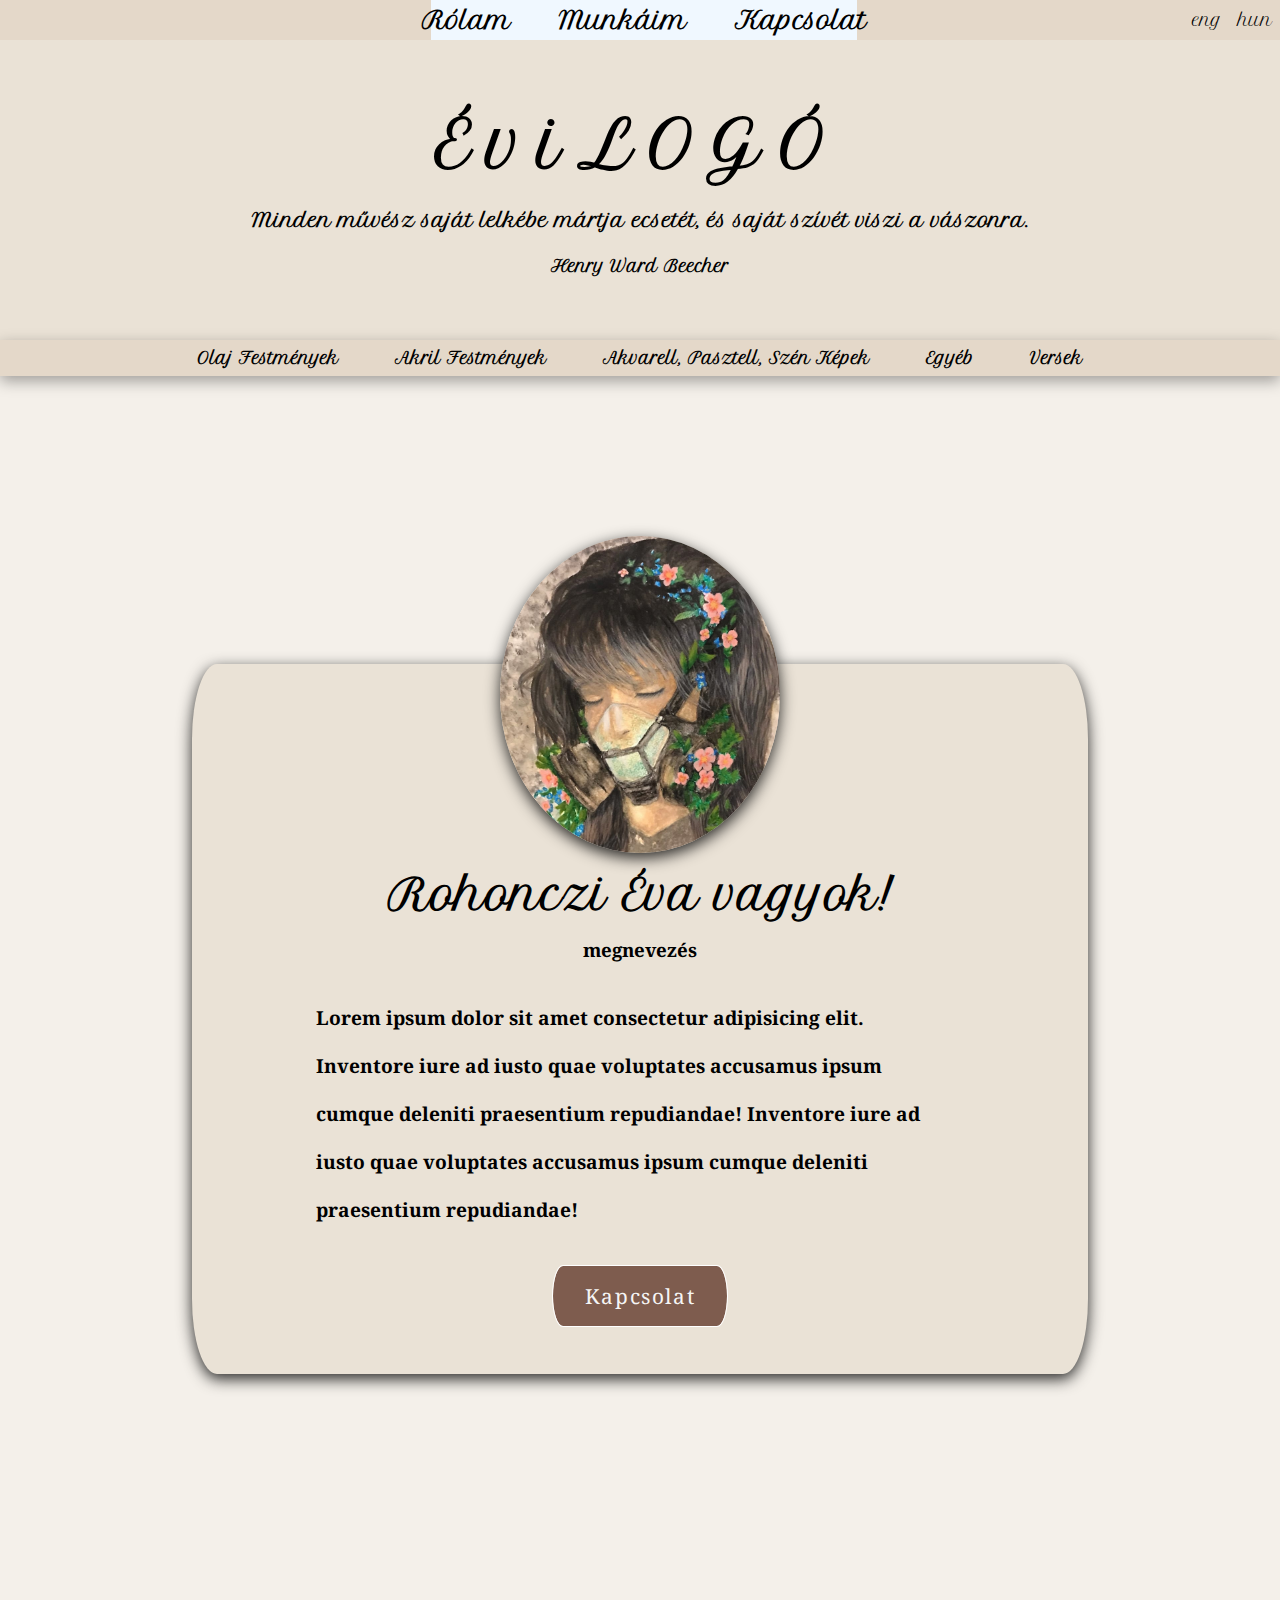
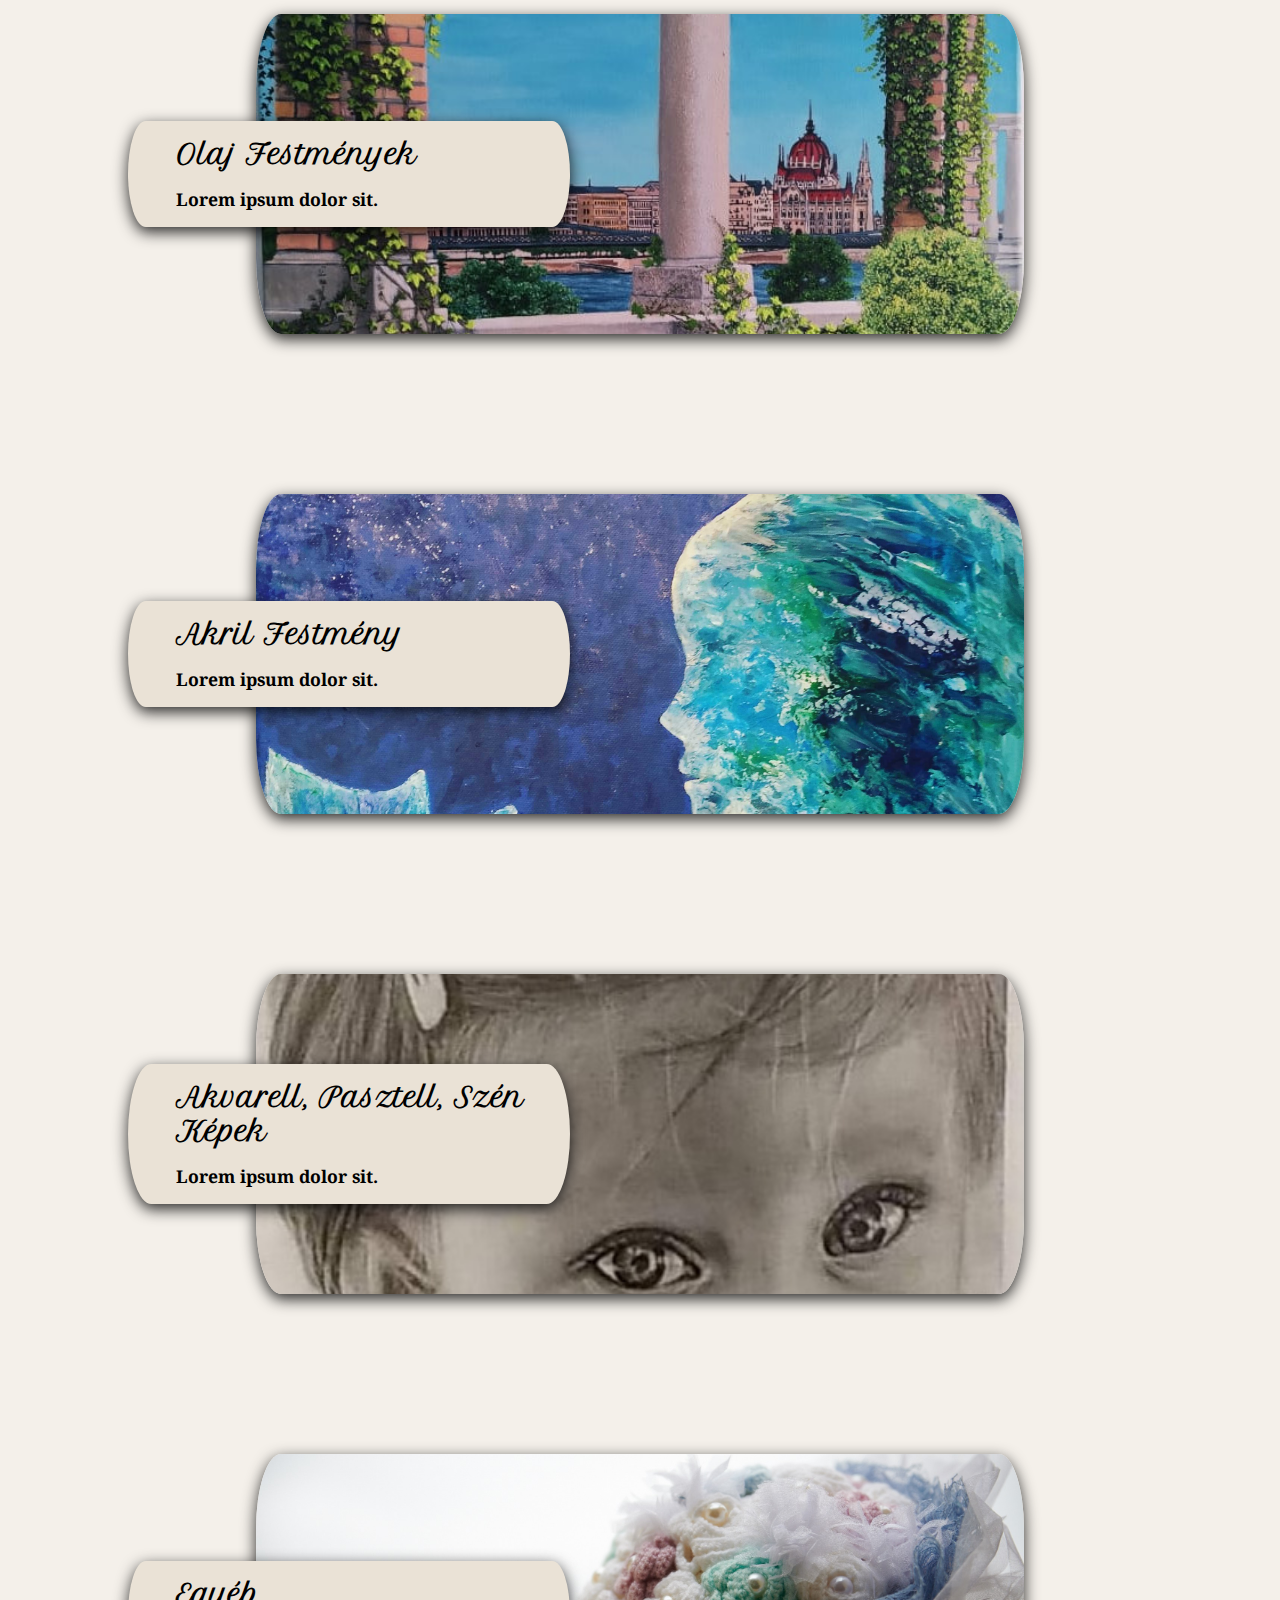
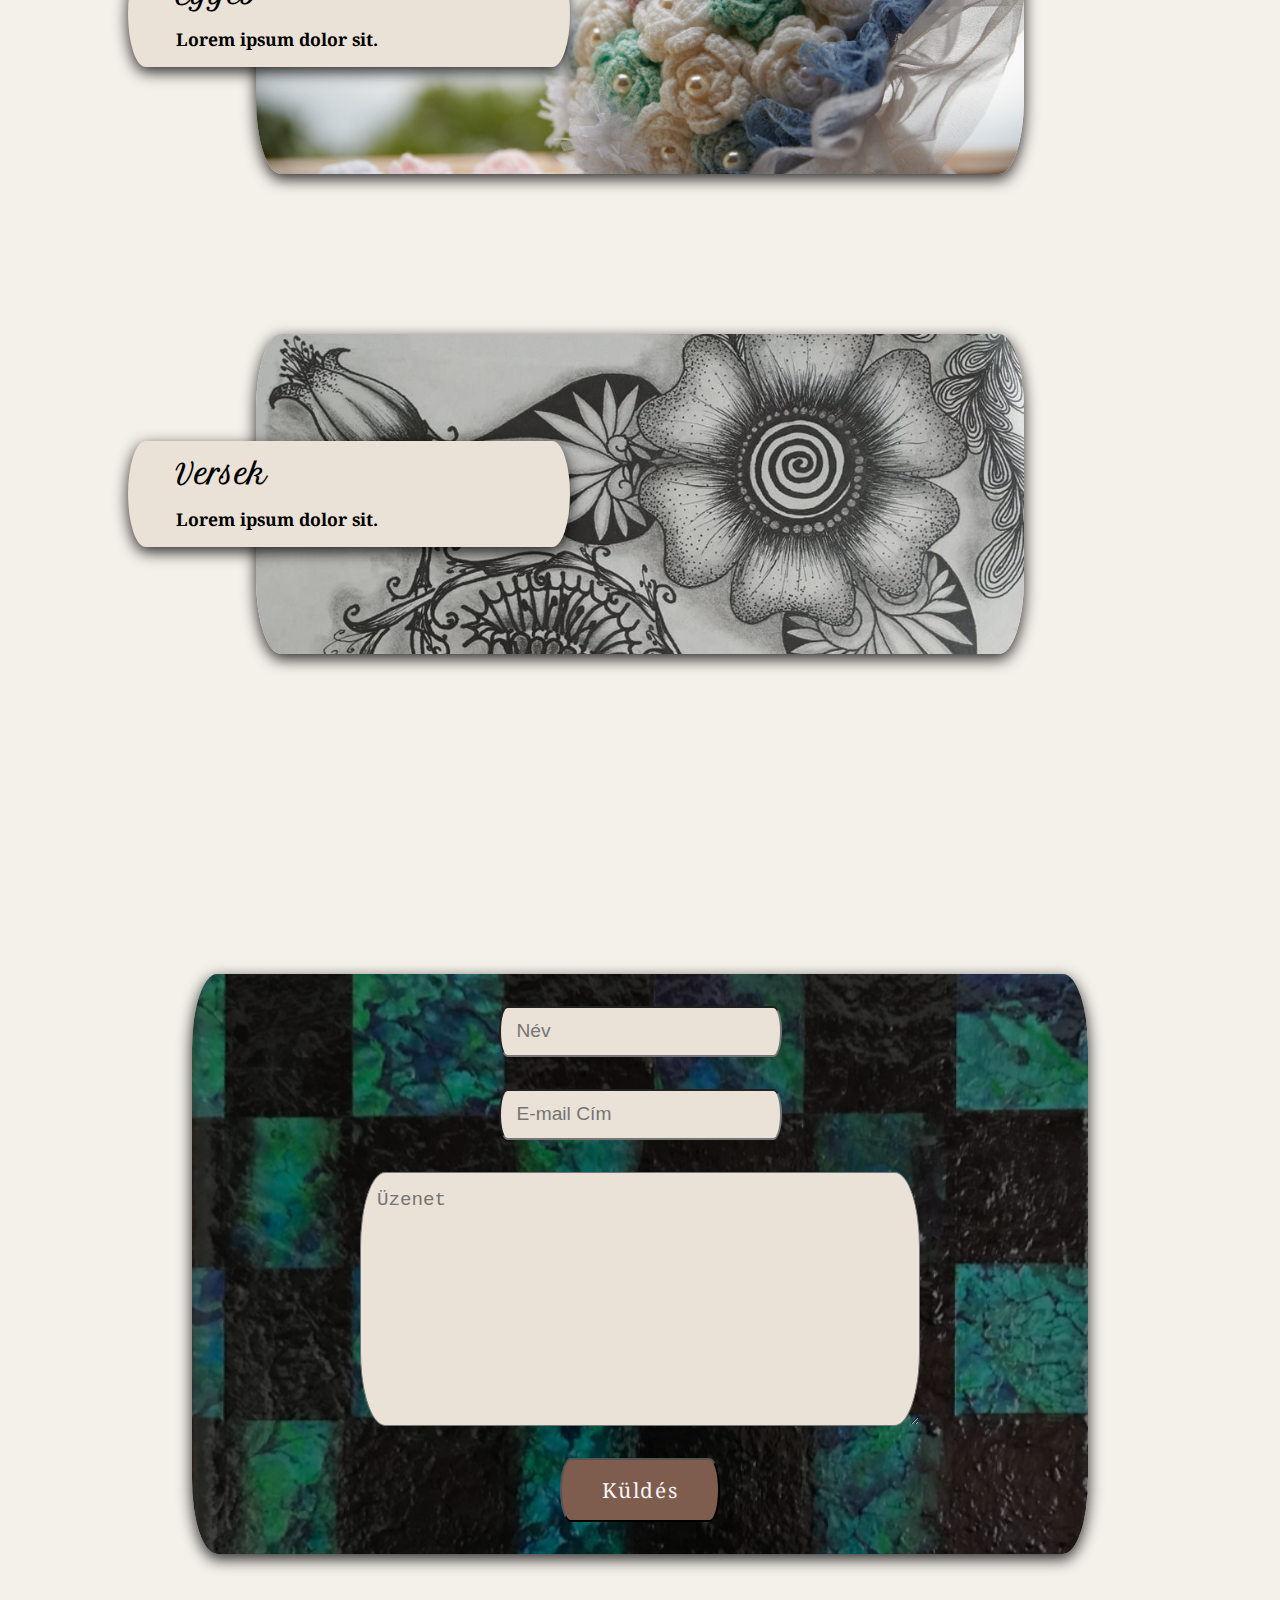
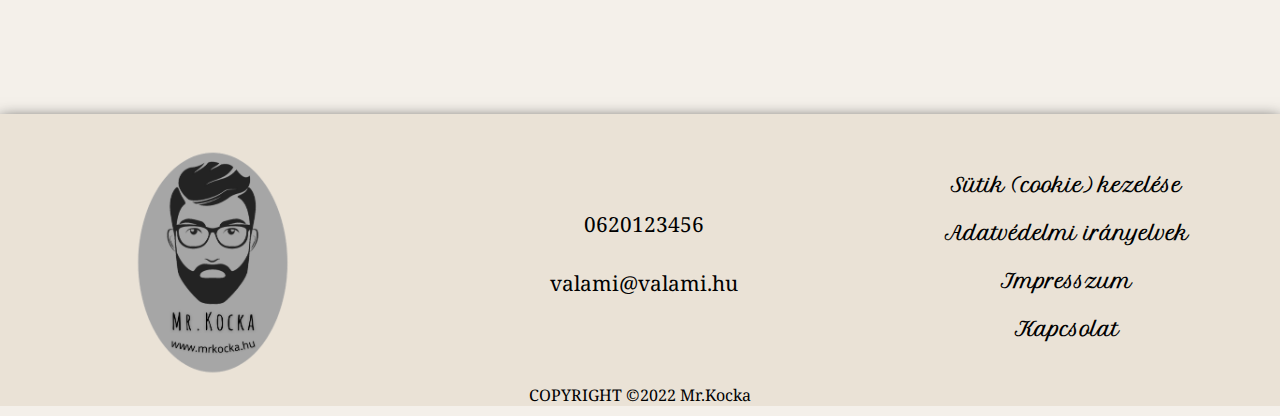
==== commit 9aca31b3: "save_2_06.28" ====
--- a/index.html
+++ b/index.html
@@ -28,21 +28,22 @@
     <header>
         <nav class="navUp">
             <div class="socIcon">
-                <a href="#"><i class="fa fa-facebook-official" aria-hidden="true"></i></a>
-                <a href="#"><i class="fa fa-instagram" aria-hidden="true"></i></a>
-                <a href="#"><i class="fa fa-twitter" aria-hidden="true"></i></a>
-                <a href="#"><i class="fa fa-deviantart" aria-hidden="true"></i></a>
-                <a href="#"><i class="fa fa-pinterest" aria-hidden="true"></i></a>
+                <a href="#"><i class="fa-brands fa-facebook-square"></i></a>
+                <a href="#"><i class="fa-brands fa-twitter-square"></i></a>
+                <a href="#"><i class="fa-brands fa-instagram-square"></i></a>
+                <a href="#"><i class="fa-brands fa-deviantart"></i></a>
+                <a href="#"><i class="fa-brands fa-pinterest-square"></i></i></a>
             </div>
             <div class="navLink">
                 <a href="#aboutImage">Rólam</a>
                 <a href="#portfolio">Munkáim</a>
                 <a href="#contact">Kapcsolat</a>
             </div>
-            <span class="menuButton">
-                <!-- <i id="js-openButton" class=" fa fa-caret-square-o-down"></i>
-                <i id="js-minusButton" class=" fa fa-minus-square-o"></i> -->
-            </span>
+            <div class="lanuage languageButton">
+                <span>eng</span>
+                <span>hun</span>
+            </div>
+            
             <div class="mobilMenu">
                 <span class="mobilMenuButton">
                     <i id="js-openButton" class="fa-solid fa-square-caret-down"></i>
--- a/css/style.css
+++ b/css/style.css
@@ -1,312 +1,307 @@
 * {
-    margin: 0;
-    padding: 0;
-    box-sizing: border-box;
-}
-
-body{
-    background-color:#eae2d685
-}
-html{
-    scroll-behavior: smooth;
-} 
-a{
-    text-decoration: none;
-}
-
-.gotopbtn{
-    position: fixed;
-    width: 80px;
-    height: 80px;
-    background-color: #7e5c4e;
-    top: -120px;
-    right: 50px;
-    text-align: center;
-    line-height: 50px;
-    display: flex;
-    justify-content: center;
-    align-items: center;
-    color: black;
-    font-size: 30px;
-    border-radius: 50%;
-    cursor: pointer;
-    transition: .6s ease-out;
-}
-
-.gotopbtn.active{
-    top: calc(100% - 100px);
-}
-
-.gotopbtn:hover{
-    background-color: #7e5c4e7e; 
-
+  margin: 0;
+  padding: 0;
+  box-sizing: border-box;
+}
+
+body {
+  background-color: #eae2d685;
+}
+html {
+  scroll-behavior: smooth;
+}
+a {
+  text-decoration: none;
+}
+
+.gotopbtn {
+  position: fixed;
+  width: 80px;
+  height: 80px;
+  background-color: #7e5c4e;
+  top: -120px;
+  right: 50px;
+  text-align: center;
+  line-height: 50px;
+  display: flex;
+  justify-content: center;
+  align-items: center;
+  color: black;
+  font-size: 30px;
+  border-radius: 50%;
+  cursor: pointer;
+  transition: 0.6s ease-out;
+}
+
+.gotopbtn.active {
+  top: calc(100% - 100px);
+}
+
+.gotopbtn:hover {
+  background-color: #7e5c4e7e;
 }
 
 .gotopbtn::before,
-.gotopbtn::after{
-    content: "";
-    width: 80px;
-    height: 80px;
-    border-radius: 50%;
-    border: 1px solid #7e5c4e;
-    position: absolute;
-    left: 0;
-    box-sizing: border-box;
-    animation: waves 2s linear infinite;
-}
-
-.gotopbtn::after{
-    animation-delay: 1s;
+.gotopbtn::after {
+  content: "";
+  width: 80px;
+  height: 80px;
+  border-radius: 50%;
+  border: 1px solid #7e5c4e;
+  position: absolute;
+  left: 0;
+  box-sizing: border-box;
+  animation: waves 2s linear infinite;
+}
+
+.gotopbtn::after {
+  animation-delay: 1s;
 }
 
 .gotopbtn:hover::before,
-.gotopbtn:hover::after{
-    border-color: #7e5c4e7e; 
-    
- 
-}
-
-@keyframes waves{
-    to{
-        transform: scale(2);
-        opacity: 0;
-    }
-}
-
-.none{
-    display: none;
-}
-.block{
-    display: flex;
+.gotopbtn:hover::after {
+  border-color: #7e5c4e7e;
+}
+
+@keyframes waves {
+  to {
+    transform: scale(2);
+    opacity: 0;
+  }
+}
+
+.none {
+  display: none;
+}
+.block {
+  display: flex;
 }
 
 /*--------------------------------------------------------------HEADER------------------------------------------------------------------------------------------*/
 
 /*Felső menü*/
-.navUp{
-    background-color: #E4D8C9; 
-    height: 2.5rem;
-    display: flex;
-    
-}
-.socIcon{
-    /* background-color: rgba(0, 0, 255, 0.247); */
+.navUp {
+  background-color: #e4d8c9;
+  height: 2.5rem;
+  display: flex;
+}
+.socIcon {
+  width: 33.33%;
+  font-size: 1.5rem;
+  padding: 0.3rem;
+  display: flex;
+  align-items: center;
+  gap: 1rem;
+}
+
+.socIcon .fa-brands {
+  color: black;
+}
+
+.socIcon .fa-brands:hover {
+  color: rgba(0, 0, 0, 0.418);
+  cursor: pointer;
+}
+
+.socIcon:first-child {
+  margin-left: 1rem;
+}
+.navLink {
+  background-color: aliceblue;
+  width: 33.33%;
+  display: flex;
+  justify-content: center;
+  align-items: center;
+  font-family: "Petit Formal Script", cursive;
+  gap: 3rem;
+}
+.navLink a {
+  text-decoration: none;
+  color: black;
+  font-weight: bold;
+  font-size: 1.5rem;
+  text-align: center;
+}
+.navLink a:hover {
+  color: rgba(0, 0, 0, 0.418);
+  cursor: pointer;
+}
+
+.lanuage {
     width: 33.33%;
-    font-size: 1.4rem;
-    padding: .3rem;
-    display: flex;
-    align-items: center;
-   
- 
-}
-
-.socIcon .fa{
-    margin-right: 1rem;
-    color: black;
-    
-}
-
-.socIcon .fa:hover{
-    color: rgba(0, 0, 0, 0.418);
-    cursor: pointer;
-    font-size: 1.5rem;
-}
-
-
-
-.socIcon:first-child{
-     margin-left: 1rem;
-}
-.navLink{
-   /*  background-color: rgba(0, 0, 0, 0.322);  */
-    width: 40%;
-    display: flex;
-    justify-content: center;
-    align-items: center;
-    font-family: 'Petit Formal Script', cursive;
-    gap: 2rem;
-}
-.navLink a {
-    text-decoration: none;
-    color: black;
-    font-weight: bold;
-    font-size: 1.5rem;
-    text-align: center;
-   
-}
-.navLink a:hover{
-    color: rgba(0, 0, 0, 0.418);
-    cursor: pointer;
-}
-
-
-.mobilMenu{
-    display: none;
-}
-
-.mobilMenuButton{
-    font-size: 1.8rem;
-    padding-left: .5rem;
-    display: flex;
-}
-
+  display: flex;
+  justify-content: flex-end;
+  align-items: center;
+}
+
+.mobilMenu {
+  display: none;
+}
+
+.languageButton {
+  display: flex;
+  align-items: center;
+  gap: 1rem;
+  margin-right: 0.5rem;
+  font-family: "Petit Formal Script", cursive;
+  font-weight: 500;
+}
+.languageButton span:hover {
+  color: rgba(0, 0, 0, 0.418);
+  cursor: pointer;
+}
+
+.mobilMenuButton {
+  font-size: 1.8rem;
+  padding-left: 0.5rem;
+  display: flex;
+}
 
 /*Nav*/
 
-#js-mobilMenu{
-    background-color:#eae2d6fd;
-    height: 25rem;
-    width: 100%;
-  
-    top: 0;
-    display: flex;
-    align-items: center;
-    flex-direction: column;
-    padding-top: 4rem;
-    gap: 2rem;
-    top: 15rem;
-    transition: transform 350ms ease-in-out;
-}
-.menuInactive{
-    transform: translateY(-50rem);
-    
-}
-
-hr{
-    width: 70%;
-    color: black;
-   
-  }
-
+#js-mobilMenu {
+  background-color: #eae2d6fd;
+  height: 25rem;
+  width: 100%;
+  top: 0;
+  display: flex;
+  align-items: center;
+  flex-direction: column;
+  padding-top: 4rem;
+  gap: 2rem;
+  top: 15rem;
+  transition: transform 350ms ease-in-out;
+}
+.menuInactive {
+  transform: translateY(-70rem);
+}
+
+hr {
+  width: 70%;
+  color: black;
+}
 
 /*Középső szakasz a logonak*/
-.banner{
-    background-color:#EAE2D6; 
-    height: auto;
-    display: flex;
-    flex-direction: column;
-    justify-content: center;
-    align-items: center;
-    font-family: 'Petit Formal Script', cursive;
-    text-align: center;
-    padding: 4rem 0 4rem 0;
-    gap: 1.5rem;
-}
-.banner h1{
-    font-size: 4rem;
-    letter-spacing: 1rem;
-    
-}
-.banner p{
-    font-size: 1.2rem;
-    font-weight: bold;
-    text-align: center;
-}
-
-.banner :last-child{
-    /* padding-bottom: 2rem; */
-    font-size: 1rem;
-    
+.banner {
+  background-color: #eae2d6;
+  height: auto;
+  display: flex;
+  flex-direction: column;
+  justify-content: center;
+  align-items: center;
+  font-family: "Petit Formal Script", cursive;
+  text-align: center;
+  padding: 4rem 0 4rem 0;
+  gap: 1.5rem;
+}
+.banner h1 {
+  font-size: 4rem;
+  letter-spacing: 1rem;
+}
+.banner p {
+  font-size: 1.2rem;
+  font-weight: bold;
+  text-align: center;
+}
+
+.banner :last-child {
+  /* padding-bottom: 2rem; */
+  font-size: 1rem;
 }
 
 /*Alsó menü*/
 
-.navDown{
-    background-color: #E4D8C9; 
-    height:auto;
-    display: flex;
-    justify-content: center;
-    box-shadow: rgba(0, 0, 0, 0.35) 0px 5px 15px;
-}
-.navDownLink{
-    width: 100%;
-    height: 100%;
-    display: flex;
-    justify-content: center;
-    align-items: center;
-    gap: 2.5rem;
-    
-}
-.menuButton{
-    display: none;
-}
-.navDownLink a{
-    text-decoration: none;
-    color: black;
-    font-weight: bold;
-    padding: .5rem;
-    font-family: 'Petit Formal Script', cursive;
-    text-align: center;
-    font-size: 1rem;
+.navDown {
+  background-color: #e4d8c9;
+  height: auto;
+  display: flex;
+  justify-content: center;
+  box-shadow: rgba(0, 0, 0, 0.35) 0px 5px 15px;
+}
+.navDownLink {
+  width: 100%;
+  height: 100%;
+  display: flex;
+  justify-content: center;
+  align-items: center;
+  gap: 2.5rem;
+}
+.menuButton {
+  display: none;
+}
+.navDownLink a {
+  text-decoration: none;
+  color: black;
+  font-weight: bold;
+  padding: 0.5rem;
+  font-family: "Petit Formal Script", cursive;
+  text-align: center;
+  font-size: 1rem;
 }
 
 .navDownLink a:hover {
-    cursor: pointer;
-    color: rgba(0, 0, 0, 0.418);
-}
-
-
-#js-mobilMenu{
-    display: none;
-} 
+  cursor: pointer;
+  color: rgba(0, 0, 0, 0.418);
+}
+
+#js-mobilMenu {
+  display: none;
+}
 
 /*--------------------------------------------------------------ABOUT------------------------------------------------------------------------------------------*/
-#about{
-    display: flex;
-    flex-direction: column;
-    align-items: center;
-    margin: 18rem auto 15rem auto;
-    width: 70%;
-    height: auto;
-    padding: 0 3rem 0 3rem;
-    background-color:#EAE2D6;
-    border-radius: 25px/75px;
-    box-shadow: rgba(0, 0, 0, 0.836) 0px 5px 15px;
-
-
-}
-#about h2{
-    font-family: 'Petit Formal Script', cursive;
-    margin-bottom: 1rem;
-    font-size: 2.6rem;
-}
-
-#about h3{
-    font-family: 'Noto Serif', serif;
-    margin-bottom: 1rem;
-}
-
-.aboutText{
-    width: 85%;
-    padding: 1rem;
-    font-family: 'Noto Serif', serif;
-    line-height: 250%;
-    text-align: start;
-    font-weight:bold;
-    font-size: 1.2rem;
-
-}
-
-#about a{
-    text-decoration: none;
-    margin: 2rem 0 4rem 0;
+#about {
+  display: flex;
+  flex-direction: column;
+  align-items: center;
+  margin: 18rem auto 15rem auto;
+  width: 70%;
+  height: auto;
+  padding: 0 3rem 0 3rem;
+  background-color: #eae2d6;
+  border-radius: 25px/75px;
+  box-shadow: rgba(0, 0, 0, 0.836) 0px 5px 15px;
+}
+#about h2 {
+  font-family: "Petit Formal Script", cursive;
+  margin-bottom: 1rem;
+  font-size: 2.6rem;
+}
+
+#about h3 {
+  font-family: "Noto Serif", serif;
+  margin-bottom: 1rem;
+}
+
+.aboutText {
+  width: 85%;
+  padding: 1rem;
+  font-family: "Noto Serif", serif;
+  line-height: 250%;
+  text-align: start;
+  font-weight: bold;
+  font-size: 1.2rem;
+}
+
+#about a {
+  text-decoration: none;
+  margin: 2rem 0 4rem 0;
 }
 
 .contactButton {
-    font-family: 'Noto Serif', serif;
-    outline: 1px solid white;
-    background-color: #7e5c4e;
-    color: whitesmoke;
-    font-size: 1.3rem;
-    letter-spacing: .1rem;
-    margin: 2rem 0 4rem 0;
-    padding: 1rem 2rem 1rem 2rem ;
-    border-radius: 25px/75px;
-}
-
-#about a{
-    -webkit-animation: heartbeat 1.5s ease-in-out infinite both;
-	        animation: heartbeat 1.5s ease-in-out infinite both;
+  font-family: "Noto Serif", serif;
+  outline: 1px solid white;
+  background-color: #7e5c4e;
+  color: whitesmoke;
+  font-size: 1.3rem;
+  letter-spacing: 0.1rem;
+  margin: 2rem 0 4rem 0;
+  padding: 1rem 2rem 1rem 2rem;
+  border-radius: 25px/75px;
+}
+
+#about a {
+  -webkit-animation: heartbeat 1.5s ease-in-out infinite both;
+  animation: heartbeat 1.5s ease-in-out infinite both;
 }
 
 /* ----------------------------------------------
@@ -321,316 +316,302 @@
  * animation heartbeat
  * ----------------------------------------
  */
- @-webkit-keyframes heartbeat {
-    from {
-      -webkit-transform: scale(1);
-              transform: scale(1);
-      -webkit-transform-origin: center center;
-              transform-origin: center center;
-      -webkit-animation-timing-function: ease-out;
-              animation-timing-function: ease-out;
-    }
-    10% {
-      -webkit-transform: scale(0.91);
-              transform: scale(0.91);
-      -webkit-animation-timing-function: ease-in;
-              animation-timing-function: ease-in;
-    }
-    17% {
-      -webkit-transform: scale(0.98);
-              transform: scale(0.98);
-      -webkit-animation-timing-function: ease-out;
-              animation-timing-function: ease-out;
-    }
-    33% {
-      -webkit-transform: scale(0.87);
-              transform: scale(0.87);
-      -webkit-animation-timing-function: ease-in;
-              animation-timing-function: ease-in;
-    }
-    45% {
-      -webkit-transform: scale(1);
-              transform: scale(1);
-      -webkit-animation-timing-function: ease-out;
-              animation-timing-function: ease-out;
-    }
-  }
-  @keyframes heartbeat {
-    from {
-      -webkit-transform: scale(1);
-              transform: scale(1);
-      -webkit-transform-origin: center center;
-              transform-origin: center center;
-      -webkit-animation-timing-function: ease-out;
-              animation-timing-function: ease-out;
-    }
-    10% {
-      -webkit-transform: scale(0.91);
-              transform: scale(0.91);
-      -webkit-animation-timing-function: ease-in;
-              animation-timing-function: ease-in;
-    }
-    17% {
-      -webkit-transform: scale(0.98);
-              transform: scale(0.98);
-      -webkit-animation-timing-function: ease-out;
-              animation-timing-function: ease-out;
-    }
-    33% {
-      -webkit-transform: scale(0.87);
-              transform: scale(0.87);
-      -webkit-animation-timing-function: ease-in;
-              animation-timing-function: ease-in;
-    }
-    45% {
-      -webkit-transform: scale(1);
-              transform: scale(1);
-      -webkit-animation-timing-function: ease-out;
-              animation-timing-function: ease-out;
-    }
-  }
-
-.contactButton:hover{
-    background-color: #7e5c4e7e;
-    cursor: pointer;
-}
-
-
-
-#about img{
-    max-width: 100%;
-    width: 280px;
-    height: auto;
-    margin-bottom: 1rem;
-    margin-top: -8rem;
-    border-radius: 50%;
-    box-shadow: rgba(0, 0, 0, 0.836) 0px 5px 15px;
+@-webkit-keyframes heartbeat {
+  from {
+    -webkit-transform: scale(1);
+    transform: scale(1);
+    -webkit-transform-origin: center center;
+    transform-origin: center center;
+    -webkit-animation-timing-function: ease-out;
+    animation-timing-function: ease-out;
+  }
+  10% {
+    -webkit-transform: scale(0.91);
+    transform: scale(0.91);
+    -webkit-animation-timing-function: ease-in;
+    animation-timing-function: ease-in;
+  }
+  17% {
+    -webkit-transform: scale(0.98);
+    transform: scale(0.98);
+    -webkit-animation-timing-function: ease-out;
+    animation-timing-function: ease-out;
+  }
+  33% {
+    -webkit-transform: scale(0.87);
+    transform: scale(0.87);
+    -webkit-animation-timing-function: ease-in;
+    animation-timing-function: ease-in;
+  }
+  45% {
+    -webkit-transform: scale(1);
+    transform: scale(1);
+    -webkit-animation-timing-function: ease-out;
+    animation-timing-function: ease-out;
+  }
+}
+@keyframes heartbeat {
+  from {
+    -webkit-transform: scale(1);
+    transform: scale(1);
+    -webkit-transform-origin: center center;
+    transform-origin: center center;
+    -webkit-animation-timing-function: ease-out;
+    animation-timing-function: ease-out;
+  }
+  10% {
+    -webkit-transform: scale(0.91);
+    transform: scale(0.91);
+    -webkit-animation-timing-function: ease-in;
+    animation-timing-function: ease-in;
+  }
+  17% {
+    -webkit-transform: scale(0.98);
+    transform: scale(0.98);
+    -webkit-animation-timing-function: ease-out;
+    animation-timing-function: ease-out;
+  }
+  33% {
+    -webkit-transform: scale(0.87);
+    transform: scale(0.87);
+    -webkit-animation-timing-function: ease-in;
+    animation-timing-function: ease-in;
+  }
+  45% {
+    -webkit-transform: scale(1);
+    transform: scale(1);
+    -webkit-animation-timing-function: ease-out;
+    animation-timing-function: ease-out;
+  }
+}
+
+.contactButton:hover {
+  background-color: #7e5c4e7e;
+  cursor: pointer;
+}
+
+#about img {
+  max-width: 100%;
+  width: 280px;
+  height: auto;
+  margin-bottom: 1rem;
+  margin-top: -8rem;
+  border-radius: 50%;
+  box-shadow: rgba(0, 0, 0, 0.836) 0px 5px 15px;
 }
 
 /*--------------------------------------------------------------Portfolio------------------------------------------------------------------------------------------*/
 
-
-
-.box{
-    width: 60%;
-    height: 20rem;
-    margin: 10rem auto 0 auto ;
-    border-radius: 25px/75px;
-    padding: 1rem;
-    display: flex;
-    align-items:center;
-    box-shadow: rgba(0, 0, 0, 0.836) 0px 5px 15px;
-}
-
-
-.box a{
-    text-decoration: none;
-    color: black;
-    background-color:#EAE2D6;
-    width: 60%;
-    height: auto;
-    padding: 1rem;
-    margin-left: -9rem;
-    border-radius: 25px/75px;
-    box-shadow: rgba(0, 0, 0, 0.836) 0px 5px 15px;
-    display: flex;
-    justify-content:space-between;
-    align-items: center;
-    flex-wrap: wrap;
-}
-
-.box a:hover{
-    background-color: #7e5c4ef1;
-    color: whitesmoke;
-}
-
-.text{
-    margin-left: 2rem;
+.box {
+  width: 60%;
+  height: 20rem;
+  margin: 10rem auto 0 auto;
+  border-radius: 25px/75px;
+  padding: 1rem;
+  display: flex;
+  align-items: center;
+  box-shadow: rgba(0, 0, 0, 0.836) 0px 5px 15px;
+}
+
+.box a {
+  text-decoration: none;
+  color: black;
+  background-color: #eae2d6;
+  width: 60%;
+  height: auto;
+  padding: 1rem;
+  margin-left: -9rem;
+  border-radius: 25px/75px;
+  box-shadow: rgba(0, 0, 0, 0.836) 0px 5px 15px;
+  display: flex;
+  justify-content: space-between;
+  align-items: center;
+  flex-wrap: wrap;
+}
+
+.box a:hover {
+  background-color: #7e5c4ef1;
+  color: whitesmoke;
+}
+
+.text {
+  margin-left: 2rem;
 }
 
 .text h2 {
-    padding-bottom: 1rem;
-    font-size: 1.7rem;
-    font-family: 'Petit Formal Script', cursive;
-}
-.text h3{
-    font-family: 'Noto Serif', serif;
-    font-size: 1.1rem;
-}
-
-.whiteText span{
-    margin-right: 4rem;
-    font-size: 2rem;
-}
-
-
-
-
+  padding-bottom: 1rem;
+  font-size: 1.7rem;
+  font-family: "Petit Formal Script", cursive;
+}
+.text h3 {
+  font-family: "Noto Serif", serif;
+  font-size: 1.1rem;
+}
+
+.whiteText span {
+  margin-right: 4rem;
+  font-size: 2rem;
+}
 
 /*Boxok*/
 
-.box1{
-    background-image: url(../img/olaj2.jpg);
-    background-repeat: no-repeat;
-    background-position: center;
-    background-size: cover;
-}
-
-.box2{
-    background-image: url(../img/sello.jpg);
-    background-repeat: no-repeat;
-    background-position:center;
-    background-size: cover;
-}
-
-.box3{
-    background-image: url(../img/Akv.jpg);
-    background-repeat: no-repeat;
-    background-position: center;
-    background-size:cover;
-}
-
-.box4{
-    background-image: url(../img/./egyébb.jpg);
-    background-repeat: no-repeat;
-    background-position: center;
-    background-size:cover;
-}
-
-.box5{
-    background-image: url(../img/versek.jpg);
-    background-repeat: no-repeat;
-    background-position: center;
-    background-size:cover;
+.box1 {
+  background-image: url(../img/olaj2.jpg);
+  background-repeat: no-repeat;
+  background-position: center;
+  background-size: cover;
+}
+
+.box2 {
+  background-image: url(../img/sello.jpg);
+  background-repeat: no-repeat;
+  background-position: center;
+  background-size: cover;
+}
+
+.box3 {
+  background-image: url(../img/Akv.jpg);
+  background-repeat: no-repeat;
+  background-position: center;
+  background-size: cover;
+}
+
+.box4 {
+  background-image: url(../img/./egyébb.jpg);
+  background-repeat: no-repeat;
+  background-position: center;
+  background-size: cover;
+}
+
+.box5 {
+  background-image: url(../img/versek.jpg);
+  background-repeat: no-repeat;
+  background-position: center;
+  background-size: cover;
 }
 
 /*------------------------------Contact----------------------------------------------------------*/
 
-#contact{
-    background-image: linear-gradient(rgba(0, 0, 0, 0.527),rgba(0, 0, 0, 0.527)), url(../img/contact_bg.jpg);
-    background-repeat: no-repeat;
-    background-position: center;
-    background-size: cover;
-    width: 70%;
-    height: auto;
-    padding: 2rem .5rem 2rem .5rem;
-    margin:20rem auto 8rem auto;
-    border-radius: 25px/75px;
-    box-shadow: rgba(0, 0, 0, 0.836) 0px 5px 15px;
-    display: flex;
-    justify-content: center;
-    align-items: center;
-   
-   
-}
-#contact form{
-    display: flex;
-    flex-direction: column;
-    align-items: center;
-    font-family: 'Noto Serif', serif;
-    gap: 2rem;
-}
-#contact input{
-    width:  auto;
-    height: 3.2rem;
-    font-size: 1.2rem;
-    padding: 1rem;
-    border-radius: 25px/75px;
-    background-color:#EAE2D6;
-}
-
-#contact textarea{
-    border-radius: 25px/75px;
-    width: 35rem;
-    padding: 1rem;
-    font-size: 1.2rem;
-    background-color:#EAE2D6;
-}
-#contact .btn{
-    width: 10rem;
-    font-family: 'Noto Serif', serif;
-    background-color: #7e5c4e;
-    color: whitesmoke;
-    font-size: 1.3rem;
-    letter-spacing: .1rem;
-    border-radius: 25px/75px;
-    height: auto;
-   
-}
-#contact .btn:hover{
-
-    cursor: pointer;
+#contact {
+  background-image: linear-gradient(rgba(0, 0, 0, 0.527), rgba(0, 0, 0, 0.527)),
+    url(../img/contact_bg.jpg);
+  background-repeat: no-repeat;
+  background-position: center;
+  background-size: cover;
+  width: 70%;
+  height: auto;
+  padding: 2rem 0.5rem 2rem 0.5rem;
+  margin: 20rem auto 8rem auto;
+  border-radius: 25px/75px;
+  box-shadow: rgba(0, 0, 0, 0.836) 0px 5px 15px;
+  display: flex;
+  justify-content: center;
+  align-items: center;
+}
+#contact form {
+  display: flex;
+  flex-direction: column;
+  align-items: center;
+  font-family: "Noto Serif", serif;
+  gap: 2rem;
+}
+#contact input {
+  width: auto;
+  height: 3.2rem;
+  font-size: 1.2rem;
+  padding: 1rem;
+  border-radius: 25px/75px;
+  background-color: #eae2d6;
+}
+
+#contact textarea {
+  border-radius: 25px/75px;
+  width: 35rem;
+  padding: 1rem;
+  font-size: 1.2rem;
+  background-color: #eae2d6;
+}
+#contact .btn {
+  width: 10rem;
+  font-family: "Noto Serif", serif;
+  background-color: #7e5c4e;
+  color: whitesmoke;
+  font-size: 1.3rem;
+  letter-spacing: 0.1rem;
+  border-radius: 25px/75px;
+  height: auto;
+}
+#contact .btn:hover {
+  cursor: pointer;
 }
 
 /*------------------------------Footer----------------------------------------------------------*/
 
-footer{
-    height: auto;
-    background-color:#EAE2D6;
-    box-shadow: rgba(0, 0, 0, 0.836) 0px 5px 15px;
-    margin-top: 10rem;
-    display: flex;
-    flex-direction: column;
-    justify-content: space-between;
-}
-
-.footerContent{
-    display: flex;
-    justify-content: space-evenly;
-    align-items: center;
+footer {
+  height: auto;
+  background-color: #eae2d6;
+  box-shadow: rgba(0, 0, 0, 0.836) 0px 5px 15px;
+  margin-top: 10rem;
+  display: flex;
+  flex-direction: column;
+  justify-content: space-between;
+}
+
+.footerContent {
+  display: flex;
+  justify-content: space-evenly;
+  align-items: center;
   /*   margin: 2rem auto 0 auto; */
 }
 
-.footerImage{
-    width: 33.33%;
-    display: flex;
-    justify-content: center;
-}
-
-.footerImage img{
-    width: 100%;
-    max-width: 10rem;
-    height: auto;
-    padding-top: 2rem;
-}
-
-.footerAdress{
-    display: flex;
-    flex-direction: column;
-    align-items: center;
-    gap: 1rem;
-    width: 33.33%;
-    font-family: 'Noto Serif', serif;
-    font-size: 1.3rem;
-}
-
-.footerAdress .fa{
-    font-size: 2rem;
-    margin-right: .5rem;
-}
-
-.footerMenu{
-    display: flex;
-    flex-direction: column;
-    align-items: center;
-    gap: 1.5rem;
-    width: 33.33%;
-    margin-top: 1rem;
-    font-family: 'Petit Formal Script', cursive;
-    font-size: 1.2rem;
-    font-weight: 600;
-    
-}
-.footerMenu a{
-    color: black;
-}
-
-.footerMenu a:hover{
-    color: rgba(0, 0, 0, 0.596);
-}
-
-
-.copyright{
-    text-align: center;
-    font-family: 'Noto Serif', serif;
-}+.footerImage {
+  width: 33.33%;
+  display: flex;
+  justify-content: center;
+}
+
+.footerImage img {
+  width: 100%;
+  max-width: 10rem;
+  height: auto;
+  padding-top: 2rem;
+}
+
+.footerAdress {
+  display: flex;
+  flex-direction: column;
+  align-items: center;
+  gap: 1rem;
+  width: 33.33%;
+  font-family: "Noto Serif", serif;
+  font-size: 1.3rem;
+}
+
+.footerAdress .fa {
+  font-size: 2rem;
+  margin-right: 0.5rem;
+}
+
+.footerMenu {
+  display: flex;
+  flex-direction: column;
+  align-items: center;
+  gap: 1.5rem;
+  width: 33.33%;
+  margin-top: 1rem;
+  font-family: "Petit Formal Script", cursive;
+  font-size: 1.2rem;
+  font-weight: 600;
+}
+.footerMenu a {
+  color: black;
+}
+
+.footerMenu a:hover {
+  color: rgba(0, 0, 0, 0.596);
+}
+
+.copyright {
+  text-align: center;
+  font-family: "Noto Serif", serif;
+}
--- a/css/tablet.css
+++ b/css/tablet.css
@@ -99,7 +99,7 @@
   }
 
 .menuButton{
-    display: block;
+    display: flex;
     font-size: 2.8rem;
     padding: .5rem;
     cursor: pointer;
--- a/css/phone.css
+++ b/css/phone.css
@@ -68,6 +68,9 @@
   color: black;
  
 }
+
+
+
 /*--------------------------------------------------------------ABOUT------------------------------------------------------------------------------------------*/
 #about {
   width: 90%;
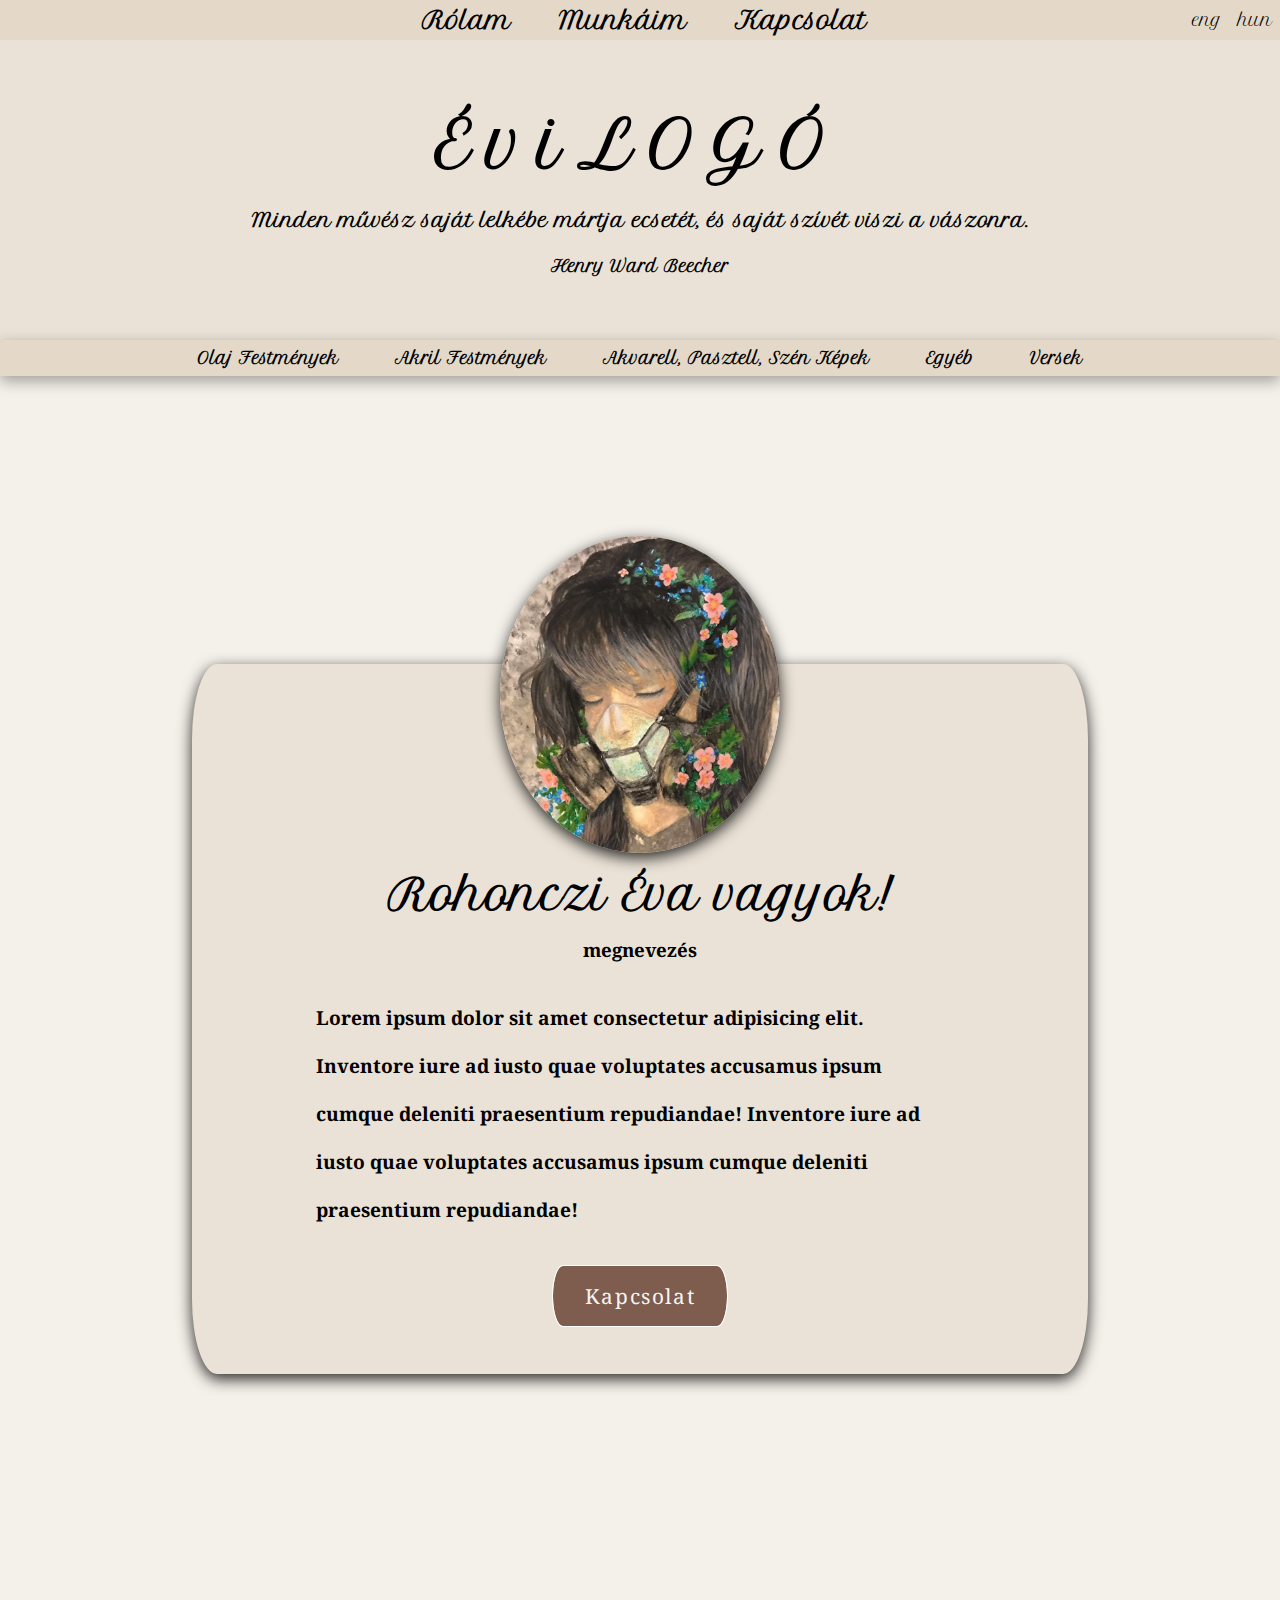
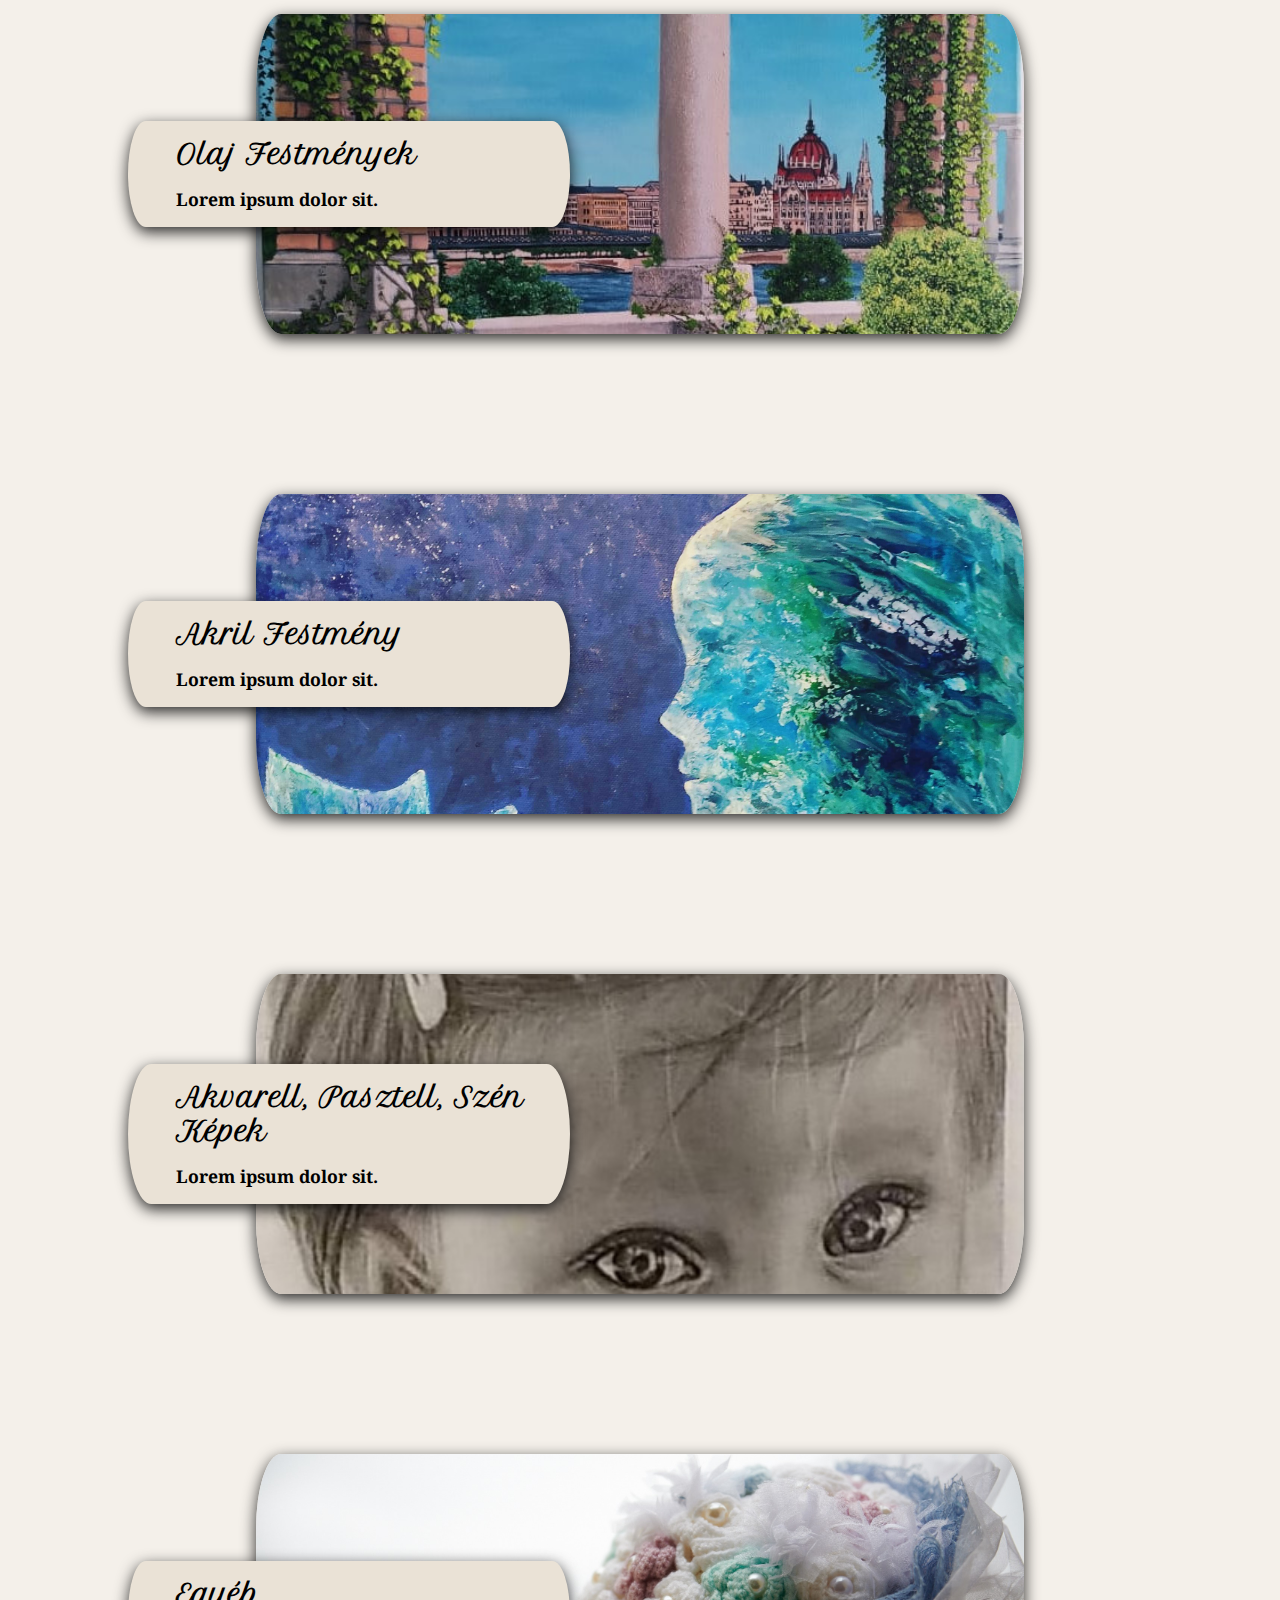
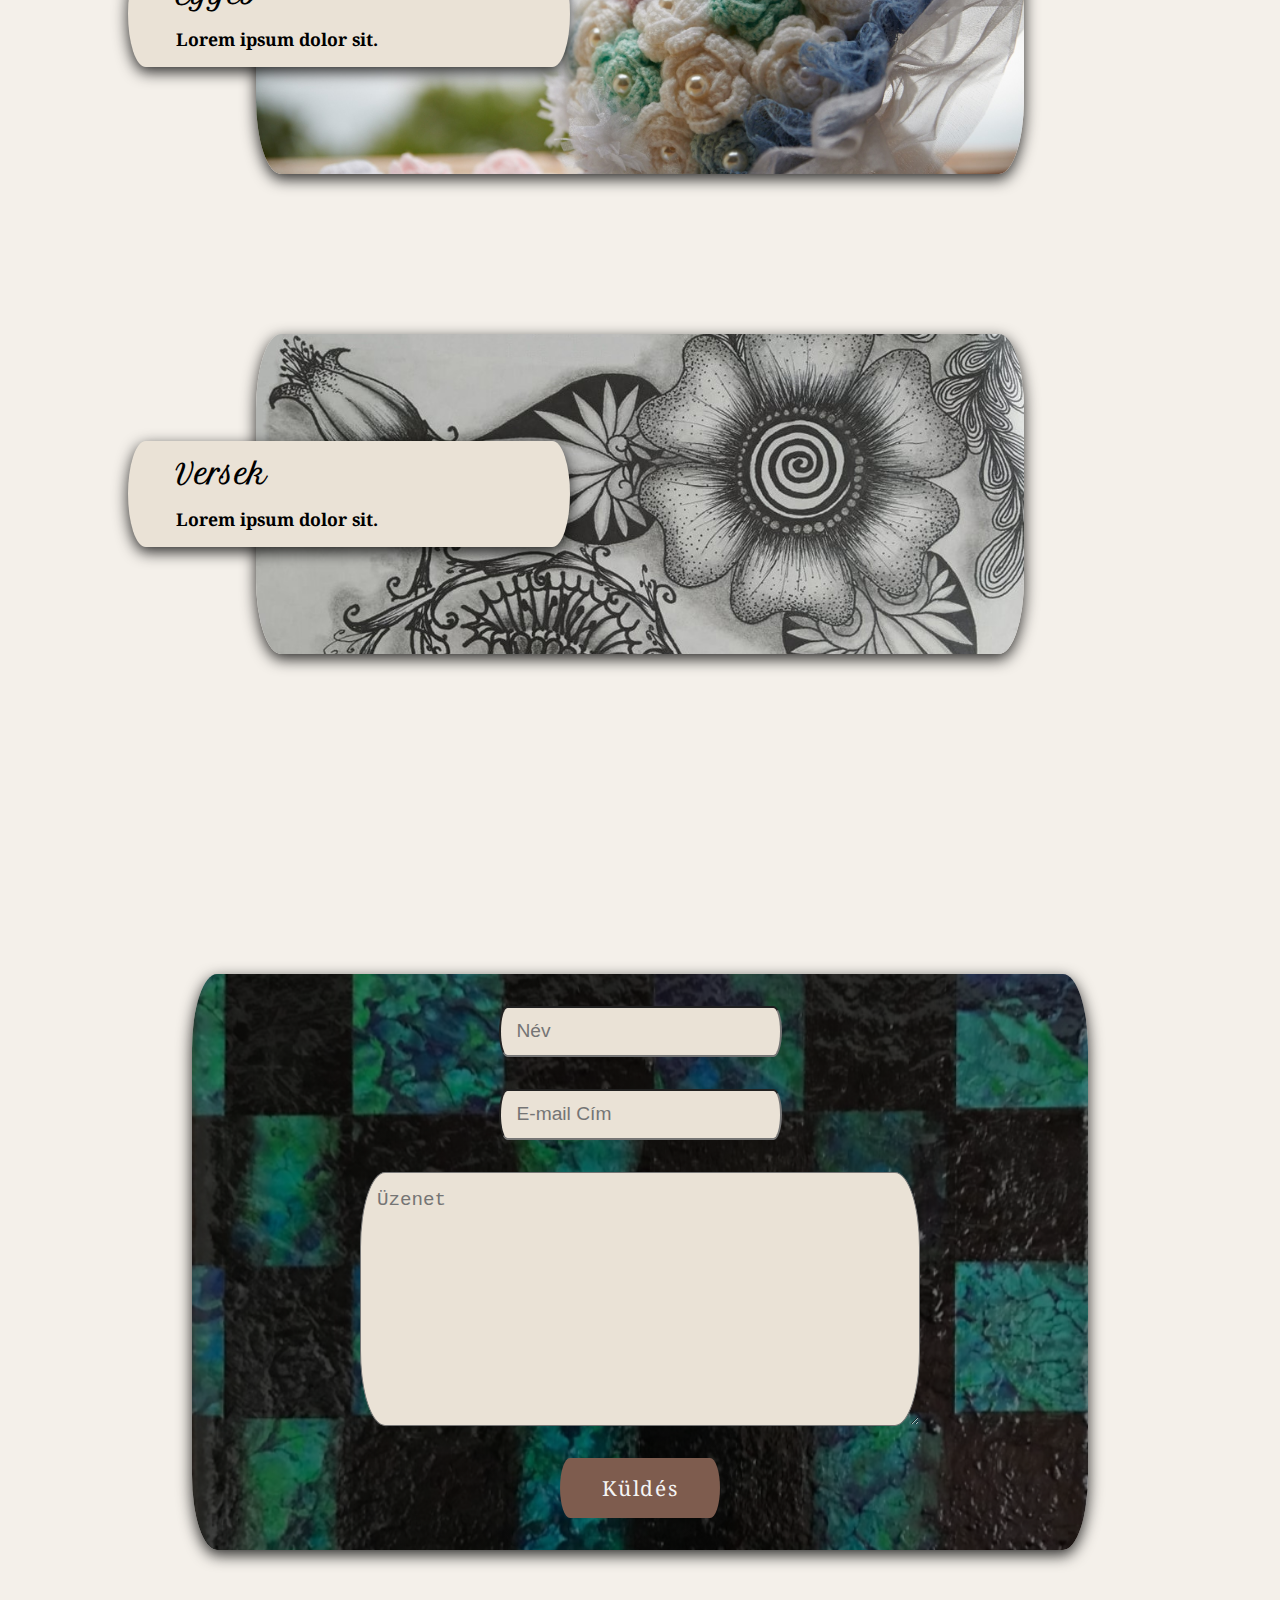
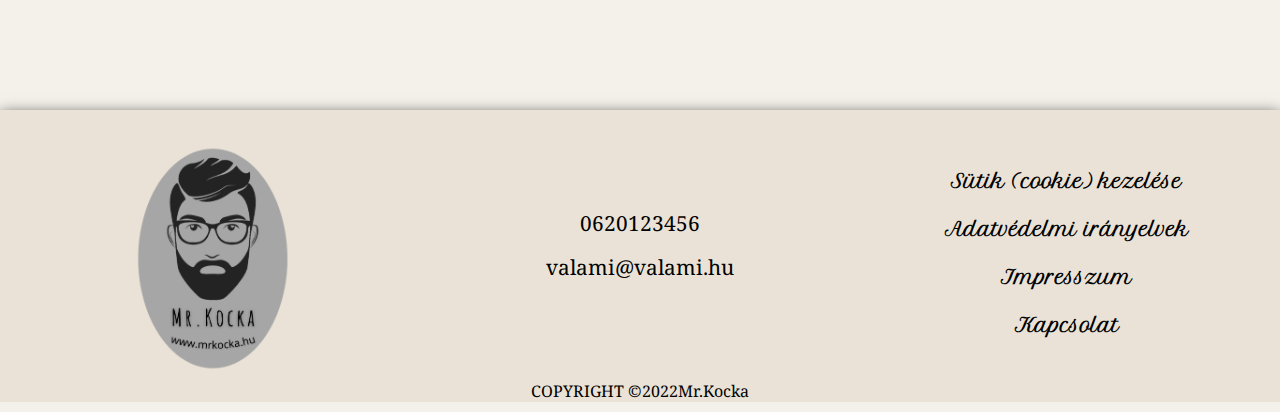
==== commit fe29a758: "L_I_save_1_07.14" ====
--- a/index.html
+++ b/index.html
@@ -55,15 +55,15 @@
                 </span>
             </div>
             <nav id="js-mobilMenu" class="menuInactive" >
-                <a href="#aboutImage">Rólam</a>
+                <a id="js-about" class="mobilMenuLink" href="#aboutImage">Rólam</a>
                 <hr>
-                <a href="#">Olaj Festmények</a>
-                <a href="#">Akril Festmények</a>
-                <a href="#">Akvarell, Pasztell, Szén Képek</a>
-                <a href="#">Egyéb</a>
-                <a href="#">Versek</a>
+                <a class="mobilMenuLink" href="#">Olaj Festmények</a>
+                <a href="./feltoltes.html">Akril Festmények</a>
+                <a href="./feltoltes.html">Akvarell, Pasztell, Szén Képek</a>
+                <a  href="./feltoltes.html">Egyéb</a>
+                <a href="./feltoltes.html">Versek</a>
                 <hr>
-                <a href="#contact">Kapcsolat</a>
+                <a href="#contact" id="js-contact" class="mobilMenuLink">Kapcsolat</a>
         </nav>
         </nav>
         <div class="banner">
@@ -74,11 +74,11 @@
         </div>
         <nav class="navDown">
             <div class="navDownLink">
-                <a href="#">Olaj Festmények</a>
-                <a href="#">Akril Festmények</a>
-                <a href="#">Akvarell, Pasztell, Szén Képek</a>
-                <a href="#">Egyéb</a>
-                <a href="#">Versek</a>
+                <a href="./feltoltes.html">Olaj Festmények</a>
+                <a href="./feltoltes.html">Akril Festmények</a>
+                <a href="./feltoltes.html">Akvarell, Pasztell, Szén Képek</a>
+                <a href="./feltoltes.html">Egyéb</a>
+                <a href="./feltoltes.html">Versek</a>
             </div>
         </nav>
        
@@ -99,7 +99,7 @@
 
         <section id="portfolio">
             <div  class="box box1">
-                <a class="whiteText" href="#">
+                <a class="whiteText" href="./feltoltes.html">
                         <div class="text">
                             <h2>Olaj Festmények</h2>
                             <h3>Lorem ipsum dolor sit.</h3>
@@ -110,7 +110,7 @@
             </div>
 
             <div  class="box box2">
-                <a class="whiteText" href="#">
+                <a class="whiteText" href="./feltoltes.html">
                         <div class="text">
                             <h2>Akril Festmény</h2>
                             <h3>Lorem ipsum dolor sit.</h3>
@@ -121,7 +121,7 @@
             </div>
 
             <div  class="box box3">
-                <a class="whiteText" href="#">
+                <a class="whiteText" href="./feltoltes.html">
                         <div class="text">
                             <h2>Akvarell, Pasztell, Szén Képek</h2>
                             <h3>Lorem ipsum dolor sit.</h3>
@@ -132,7 +132,7 @@
             </div>
 
             <div  class="box box4">
-                <a class="whiteText" href="#">
+                <a class="whiteText" href="./feltoltes.html">
                         <div class="text">
                             <h2>Egyéb</h2>
                             <h3>Lorem ipsum dolor sit.</h3>
@@ -143,7 +143,7 @@
             </div>
 
             <div  class="box box5">
-                <a class="whiteText" href="#">
+                <a class="whiteText" href="./feltoltes.html">
                         <div class="text">
                             <h2>Versek</h2>
                             <h3>Lorem ipsum dolor sit.</h3>
@@ -168,23 +168,23 @@
     <footer>
        <section class="footerContent">
             <div class="footerImage">
-                <a href="#"><img src="./img/mr.logo_3.png" alt="mrkockaLogo"></a>
+                <a href="https://www.mrkocka.hu/"><img src="./img/mr.logo_3.png" alt="mrkockaLogo"></a>
                 
             </div>
             <div class="footerAdress">
-                <span><i class="fa fa-mobile" aria-hidden="true"></i> 0620123456</span>
-                <span> <i class="fa fa-envelope-o" aria-hidden="true"></i> valami@valami.hu</span>
+                <span><i class="fa-solid fa-mobile-screen"></i> 0620123456</span>
+                <span> <i class="fa-solid fa-envelope"></i> </i> valami@valami.hu</span>
             </div>
             <div class="footerMenu">
-                <span><a href="#">Sütik (cookie) kezelése</a></span>
-                <span><a href="#">Adatvédelmi irányelvek</a></span>
-                <span><a href="#">Impresszum</a></span>
-                <span><a href="#">Kapcsolat</a></span>
+                <span><a href="./feltoltes.html">Sütik (cookie) kezelése</a></span>
+                <span><a href="./feltoltes.html">Adatvédelmi irányelvek</a></span>
+                <span><a href="./feltoltes.html">Impresszum</a></span>
+                <span><a href="./feltoltes.html">Kapcsolat</a></span>
             </div>
 
        </section>
        <section class="copyright">
-            <p>COPYRIGHT ©2022 Mr.Kocka</p>
+            <p>COPYRIGHT ©2022<a href="https://www.mrkocka.hu/">Mr.Kocka</a></p>
        </section>
     </footer>
 
--- a/css/style.css
+++ b/css/style.css
@@ -107,7 +107,7 @@
   margin-left: 1rem;
 }
 .navLink {
-  background-color: aliceblue;
+  /* background-color: aliceblue; */
   width: 33.33%;
   display: flex;
   justify-content: center;
@@ -128,7 +128,7 @@
 }
 
 .lanuage {
-    width: 33.33%;
+  width: 33.33%;
   display: flex;
   justify-content: flex-end;
   align-items: center;
@@ -386,7 +386,10 @@
 }
 
 .contactButton:hover {
-  background-color: #7e5c4e7e;
+  background-color: #eae2d6;
+  outline: 3.5px solid #7e5c4e;
+  color: #7e5c4e;
+  font-weight: bold;
   cursor: pointer;
 }
 
@@ -540,8 +543,13 @@
   letter-spacing: 0.1rem;
   border-radius: 25px/75px;
   height: auto;
+  border: none;
 }
 #contact .btn:hover {
+  background-color: #7e5c4ea9;
+  outline: 3.5px solid #7e5c4e;
+  color: whitesmoke;
+  font-weight: bold;
   cursor: pointer;
 }
 
@@ -557,6 +565,15 @@
   justify-content: space-between;
 }
 
+footer a{
+  color: black;
+  text-decoration: none;
+}
+
+footer a:hover{
+  color: rgba(0, 0, 0, 0.596);
+}
+
 .footerContent {
   display: flex;
   justify-content: space-evenly;
@@ -615,3 +632,19 @@
   text-align: center;
   font-family: "Noto Serif", serif;
 }
+
+/*--------------------------------- uploadingSection-------------------------*/
+
+.uploadingSection {
+  display: flex;
+  justify-content: center;
+  text-align: center;
+  align-items: center;
+  height: 10rem;
+  margin-bottom: -8rem;
+}
+
+.uploadingSection h1 {
+  font-size: 2.5rem;
+  font-family: "Petit Formal Script", cursive;
+}
--- a/css/tablet.css
+++ b/css/tablet.css
@@ -206,4 +206,13 @@
 #contact textarea{
     width: 90%;
     
-}+}
+
+
+
+/*--------------------------------- uploadingSection-------------------------*/
+
+
+.uploadingSection h1 {
+    font-size: 2rem;
+  }--- a/css/phone.css
+++ b/css/phone.css
@@ -1,38 +1,30 @@
 /*Mobile Reset*/
 
-.socIcon{
+.socIcon {
   display: none;
 }
-.navLink{
+.navLink {
   display: none;
 }
-.menuButton{
+.menuButton {
   display: none;
 }
 
-.containerbtn{
+.containerbtn {
   display: none;
 }
 
-
-
-
 /*Mobile Nav*/
 
-
-
-
 /*---------------------Header---------------------------------------------------*/
-.banner p{
-  font-size: .9rem;
-  margin: 0 .8rem 0 .8rem ;
-
+.banner p {
+  font-size: 0.9rem;
+  margin: 0 0.8rem 0 0.8rem;
 }
 
-.banner :last-child{
+.banner :last-child {
   /* padding-bottom: 2rem; */
-  font-size: .8rem;
-  
+  font-size: 0.8rem;
 }
 
 /*Középső szakasz a logonak*/
@@ -43,11 +35,9 @@
   padding: 1rem;
 }
 
-
-
 #js-mobilMenu {
-  background-color:#eae2d6fd;
-  height:95vh;
+  background-color: #eae2d6fd;
+  height: 95vh;
   width: 100%;
   display: flex;
   align-items: center;
@@ -55,28 +45,23 @@
   top: 3rem;
   padding-top: 6rem;
   gap: 1.9rem;
+}
 
-}
- 
 #js-mobilMenu a {
   font-size: 1.1rem;
   letter-spacing: 0.1rem;
-
 }
-hr{
+hr {
   width: 70%;
   color: black;
- 
 }
-
-
 
 /*--------------------------------------------------------------ABOUT------------------------------------------------------------------------------------------*/
 #about {
   width: 90%;
   height: 30rem;
   padding: 1rem;
-  margin: 10rem auto 3rem auto;
+  margin: 16rem auto 0em auto;
   background-color: #eae2d6;
   border-radius: 25px/75px;
   box-shadow: rgba(0, 0, 0, 0.836) 0px 5px 15px;
@@ -86,13 +71,12 @@
   font-size: 1.5rem;
   text-align: center;
 }
-.aboutText{
-  font-size: .8rem;
+.aboutText {
+  font-size: 0.8rem;
   padding: 0;
 }
 
-
-#about img{
+#about img {
   max-width: 100%;
   width: 180px;
   height: auto;
@@ -133,22 +117,29 @@
 
 .text h2 {
   font-size: 1.2rem;
-  
 }
-.text h3{
+.text h3 {
   font-size: 1rem;
   text-align: center;
   width: 15rem;
   margin: 0 auto 0 auto;
 }
 
-
-
-
-
 /*------------------------------Contact----------------------------------------------------------*/
 
 #contact {
   width: 90%;
   padding: 1rem;
+  margin-top: 8rem;
 }
+
+#contact form {
+  margin-top: 4rem;
+}
+
+/*--------------------------------- uploadingSection-------------------------*/
+
+
+.uploadingSection h1 {
+  font-size: 1.3rem;
+}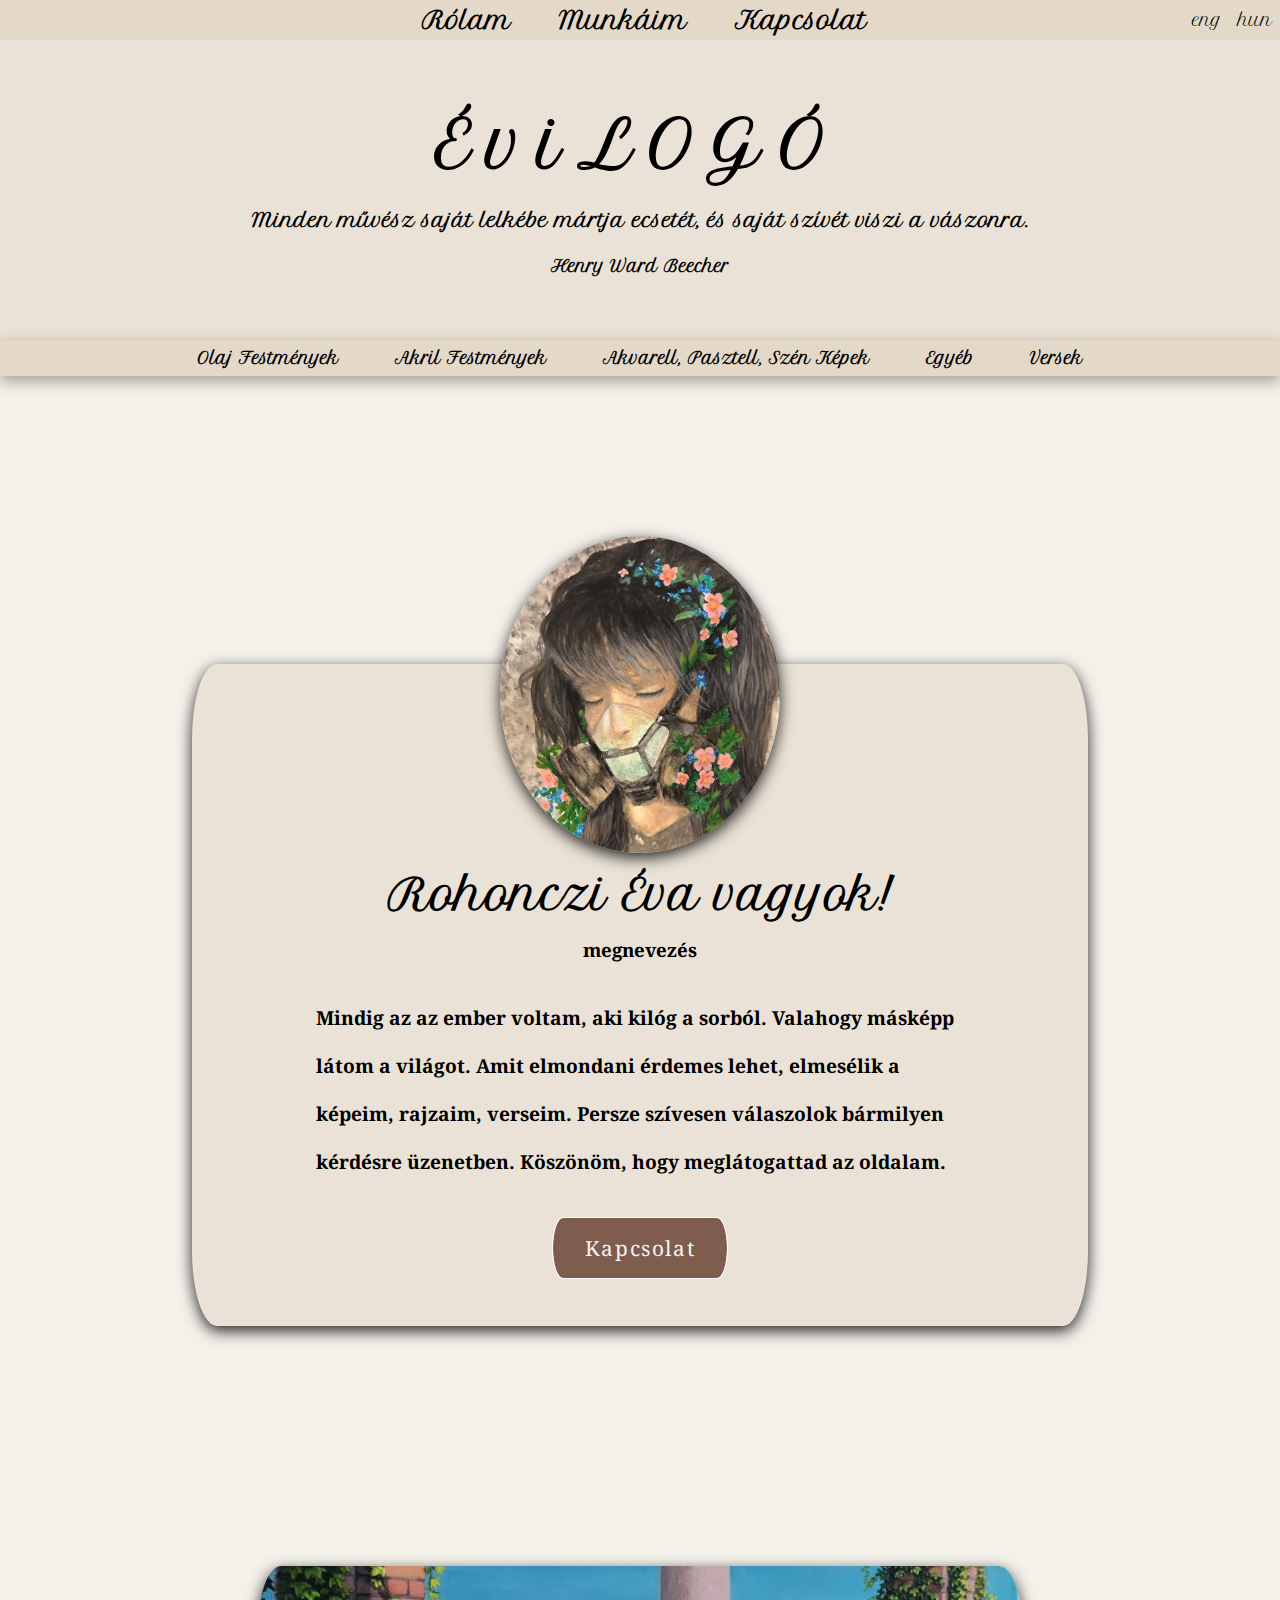
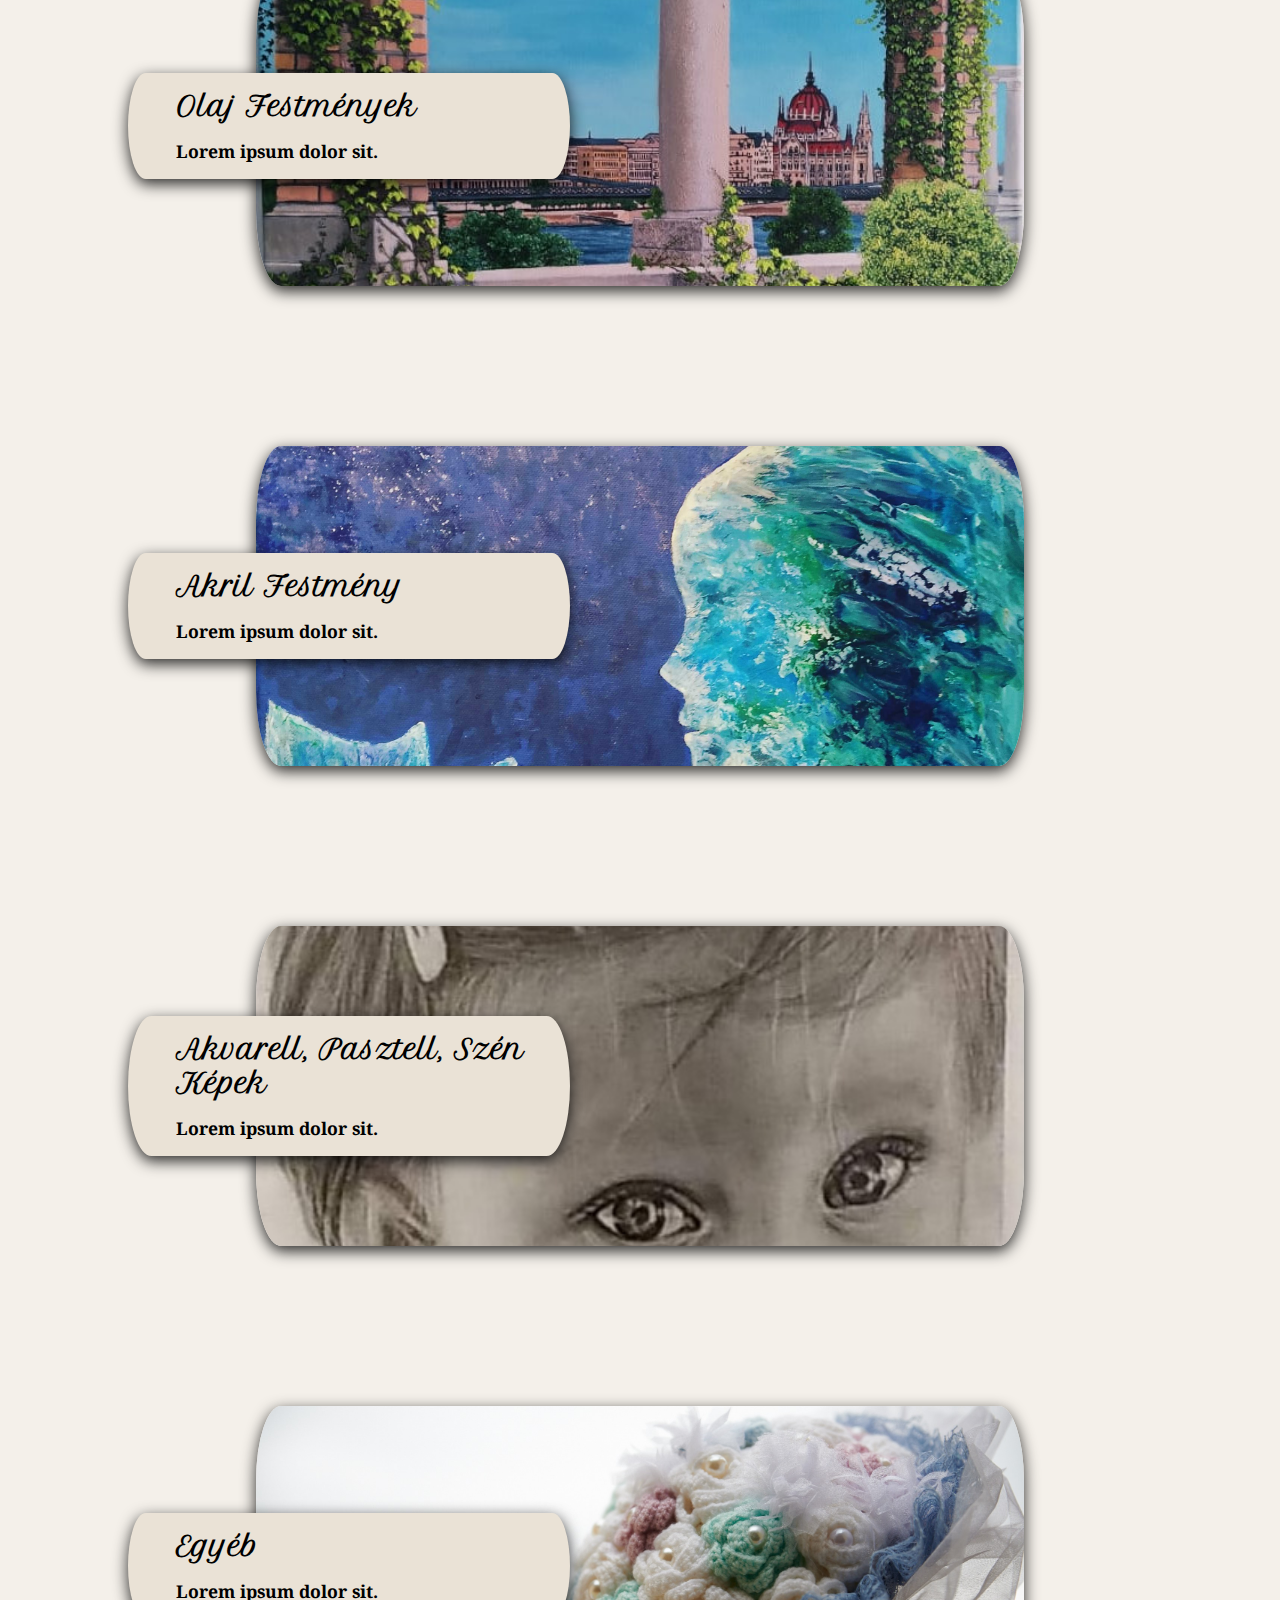
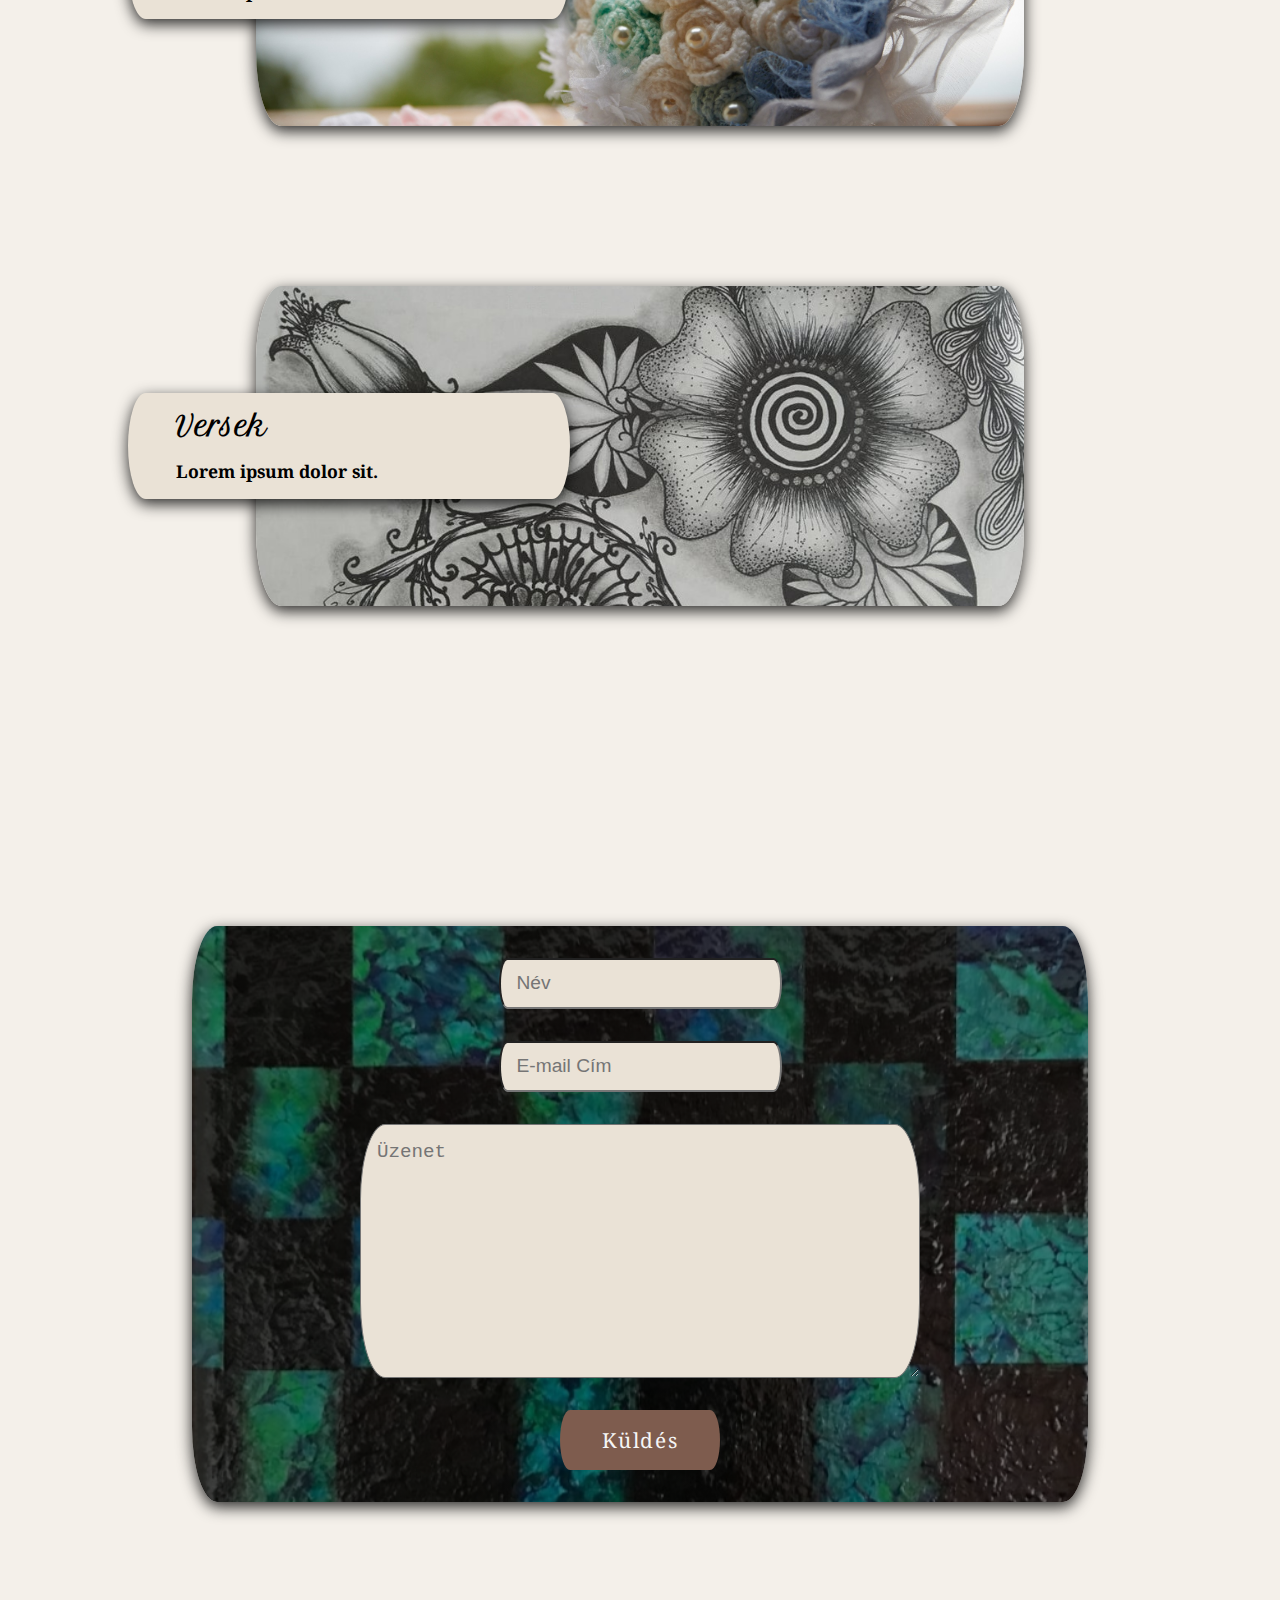
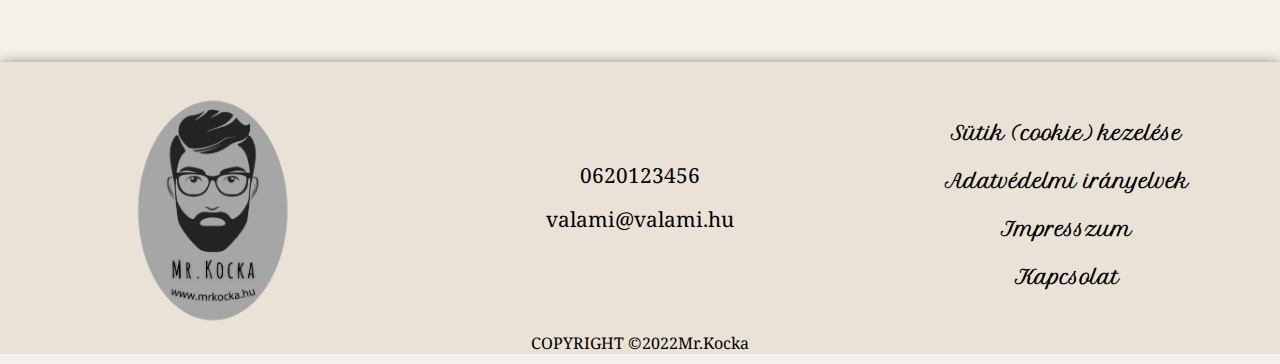
==== commit 0b3162ac: "save_1_08.02" ====
--- a/index.html
+++ b/index.html
@@ -57,9 +57,9 @@
             <nav id="js-mobilMenu" class="menuInactive" >
                 <a id="js-about" class="mobilMenuLink" href="#aboutImage">Rólam</a>
                 <hr>
-                <a class="mobilMenuLink" href="#">Olaj Festmények</a>
-                <a href="./feltoltes.html">Akril Festmények</a>
-                <a href="./feltoltes.html">Akvarell, Pasztell, Szén Képek</a>
+                <a  href="./olajfest.html">Olaj Festmények</a>
+                <a href="./akril.html">Akril Festmények</a>
+                <a href="./akvpasztszen.html">Akvarell, Pasztell, Szén Képek</a>
                 <a  href="./feltoltes.html">Egyéb</a>
                 <a href="./feltoltes.html">Versek</a>
                 <hr>
@@ -74,9 +74,9 @@
         </div>
         <nav class="navDown">
             <div class="navDownLink">
-                <a href="./feltoltes.html">Olaj Festmények</a>
-                <a href="./feltoltes.html">Akril Festmények</a>
-                <a href="./feltoltes.html">Akvarell, Pasztell, Szén Képek</a>
+                <a href="./olajfest.html">Olaj Festmények</a>
+                <a href="./akril.html">Akril Festmények</a>
+                <a href="./akvpasztszen.html">Akvarell, Pasztell, Szén Képek</a>
                 <a href="./feltoltes.html">Egyéb</a>
                 <a href="./feltoltes.html">Versek</a>
             </div>
@@ -90,8 +90,9 @@
             <h2>Rohonczi Éva vagyok!</h2>
             <h3>megnevezés</h3>
             <div class="aboutText">
-                <p>Lorem ipsum dolor sit amet consectetur adipisicing elit. Inventore iure ad iusto quae voluptates accusamus ipsum cumque deleniti praesentium repudiandae!
-                    Inventore iure ad iusto quae voluptates accusamus ipsum cumque deleniti praesentium repudiandae!
+                <p>Mindig az az ember voltam, aki kilóg a sorból. Valahogy másképp látom a világot. 
+                    Amit elmondani érdemes lehet, elmesélik a képeim, rajzaim, verseim. Persze szívesen válaszolok bármilyen kérdésre üzenetben. 
+                    Köszönöm, hogy meglátogattad az oldalam.
                 </p>
             </div>
             <a href=""><span class="contactButton">Kapcsolat</span></a>
@@ -99,7 +100,7 @@
 
         <section id="portfolio">
             <div  class="box box1">
-                <a class="whiteText" href="./feltoltes.html">
+                <a class="whiteText" href="./olajfest.html">
                         <div class="text">
                             <h2>Olaj Festmények</h2>
                             <h3>Lorem ipsum dolor sit.</h3>
@@ -110,7 +111,7 @@
             </div>
 
             <div  class="box box2">
-                <a class="whiteText" href="./feltoltes.html">
+                <a class="whiteText" href="./akril.html">
                         <div class="text">
                             <h2>Akril Festmény</h2>
                             <h3>Lorem ipsum dolor sit.</h3>
@@ -121,7 +122,7 @@
             </div>
 
             <div  class="box box3">
-                <a class="whiteText" href="./feltoltes.html">
+                <a class="whiteText" href="./akvpasztszen.html">
                         <div class="text">
                             <h2>Akvarell, Pasztell, Szén Képek</h2>
                             <h3>Lorem ipsum dolor sit.</h3>
--- a/css/style.css
+++ b/css/style.css
@@ -31,6 +31,7 @@
   border-radius: 50%;
   cursor: pointer;
   transition: 0.6s ease-out;
+  z-index: 1;
 }
 
 .gotopbtn.active {
@@ -107,7 +108,6 @@
   margin-left: 1rem;
 }
 .navLink {
-  /* background-color: aliceblue; */
   width: 33.33%;
   display: flex;
   justify-content: center;
--- a/css/tablet.css
+++ b/css/tablet.css
@@ -80,6 +80,7 @@
         box-shadow: rgba(0, 0, 0, 0.24) 0px 3px 8px;
         display: flex;
         justify-content: space-between;
+        z-index: 1;
 }
 
 
@@ -215,4 +216,13 @@
 
 .uploadingSection h1 {
     font-size: 2rem;
+  }
+
+
+
+
+  /*--------------------------------------Gallery Style------------------------*/
+  .banner .galleryTittle {
+    font-size: 2.5rem;
+    
   }--- a/css/phone.css
+++ b/css/phone.css
@@ -59,7 +59,7 @@
 /*--------------------------------------------------------------ABOUT------------------------------------------------------------------------------------------*/
 #about {
   width: 90%;
-  height: 30rem;
+  height: auto;
   padding: 1rem;
   margin: 16rem auto 0em auto;
   background-color: #eae2d6;
@@ -142,4 +142,20 @@
 
 .uploadingSection h1 {
   font-size: 1.3rem;
+}
+
+
+/*--------------------------------------Gallery Style------------------------*/
+.banner .galleryTittle {
+  font-size: 2rem;
+  
+}
+
+.container-fluid {
+  width: 90%;
+}
+
+.item img{
+  width: 100%;
+  height: auto;
 }